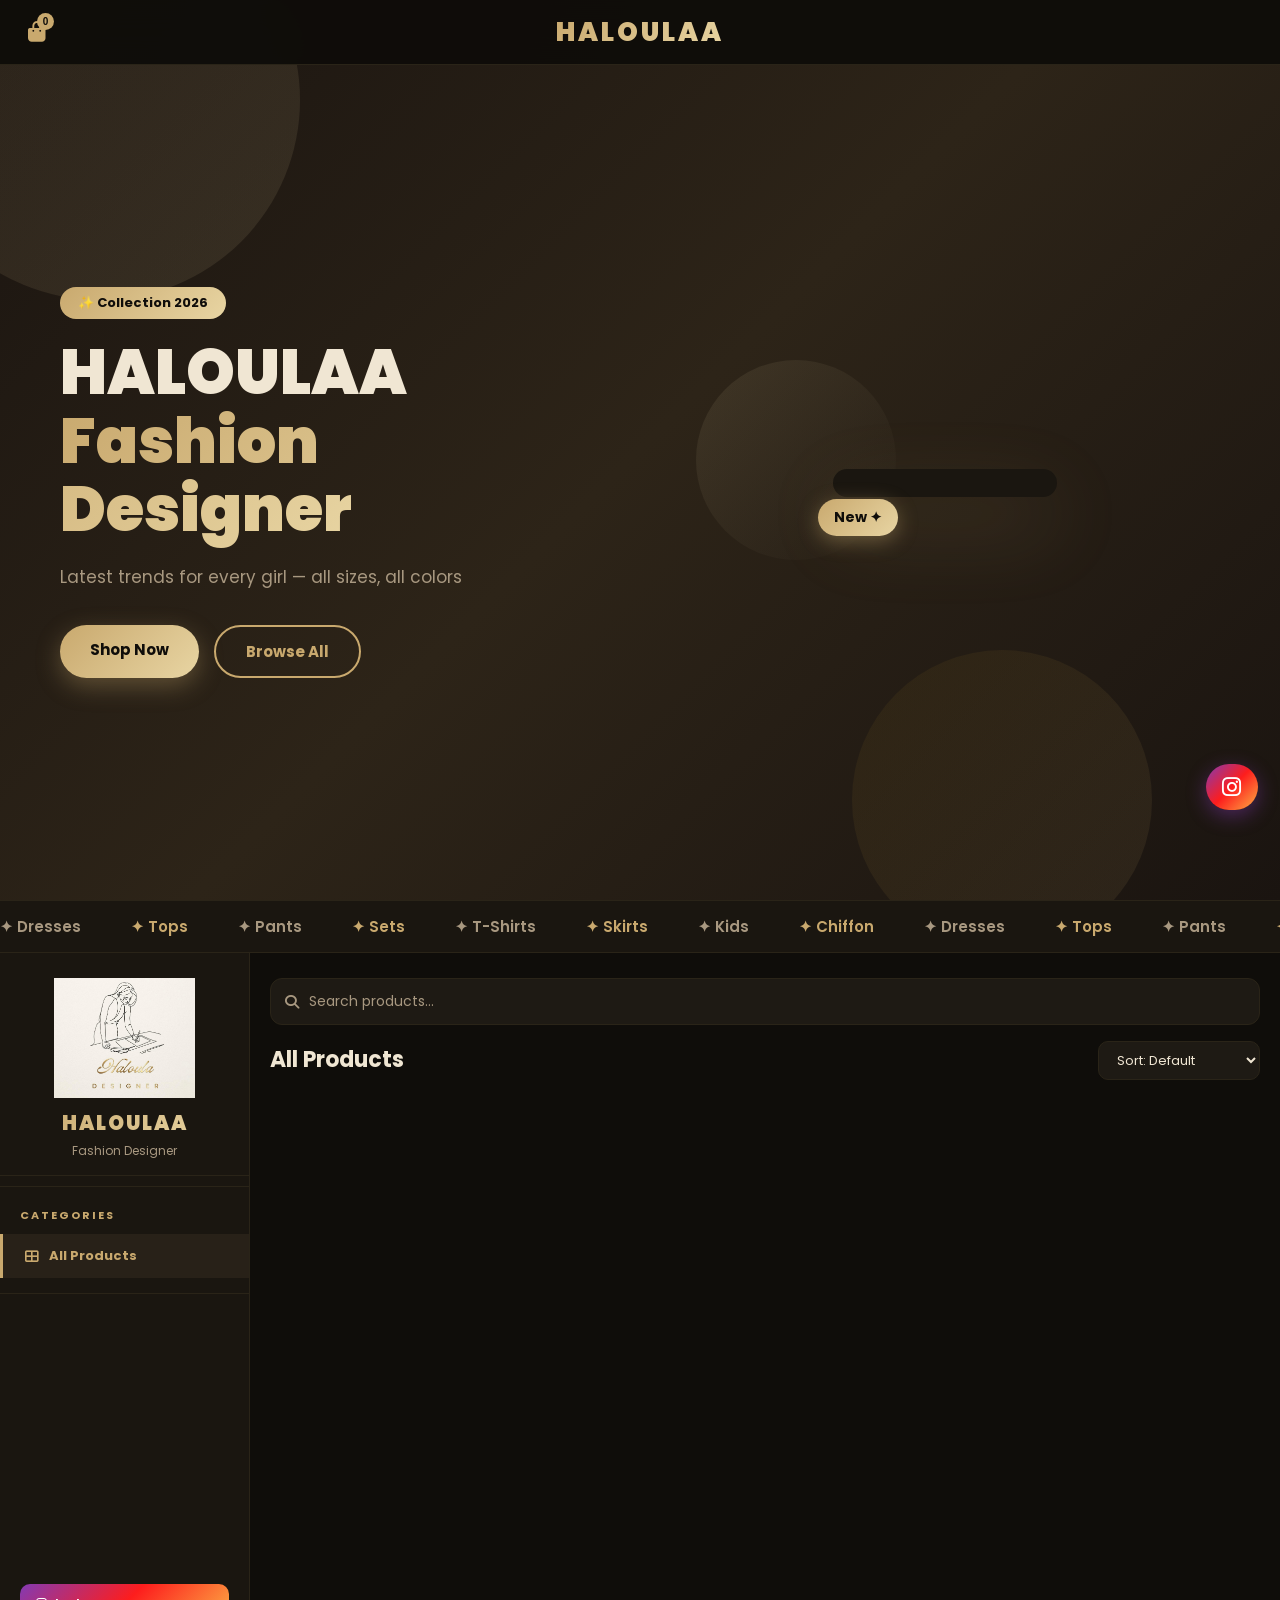
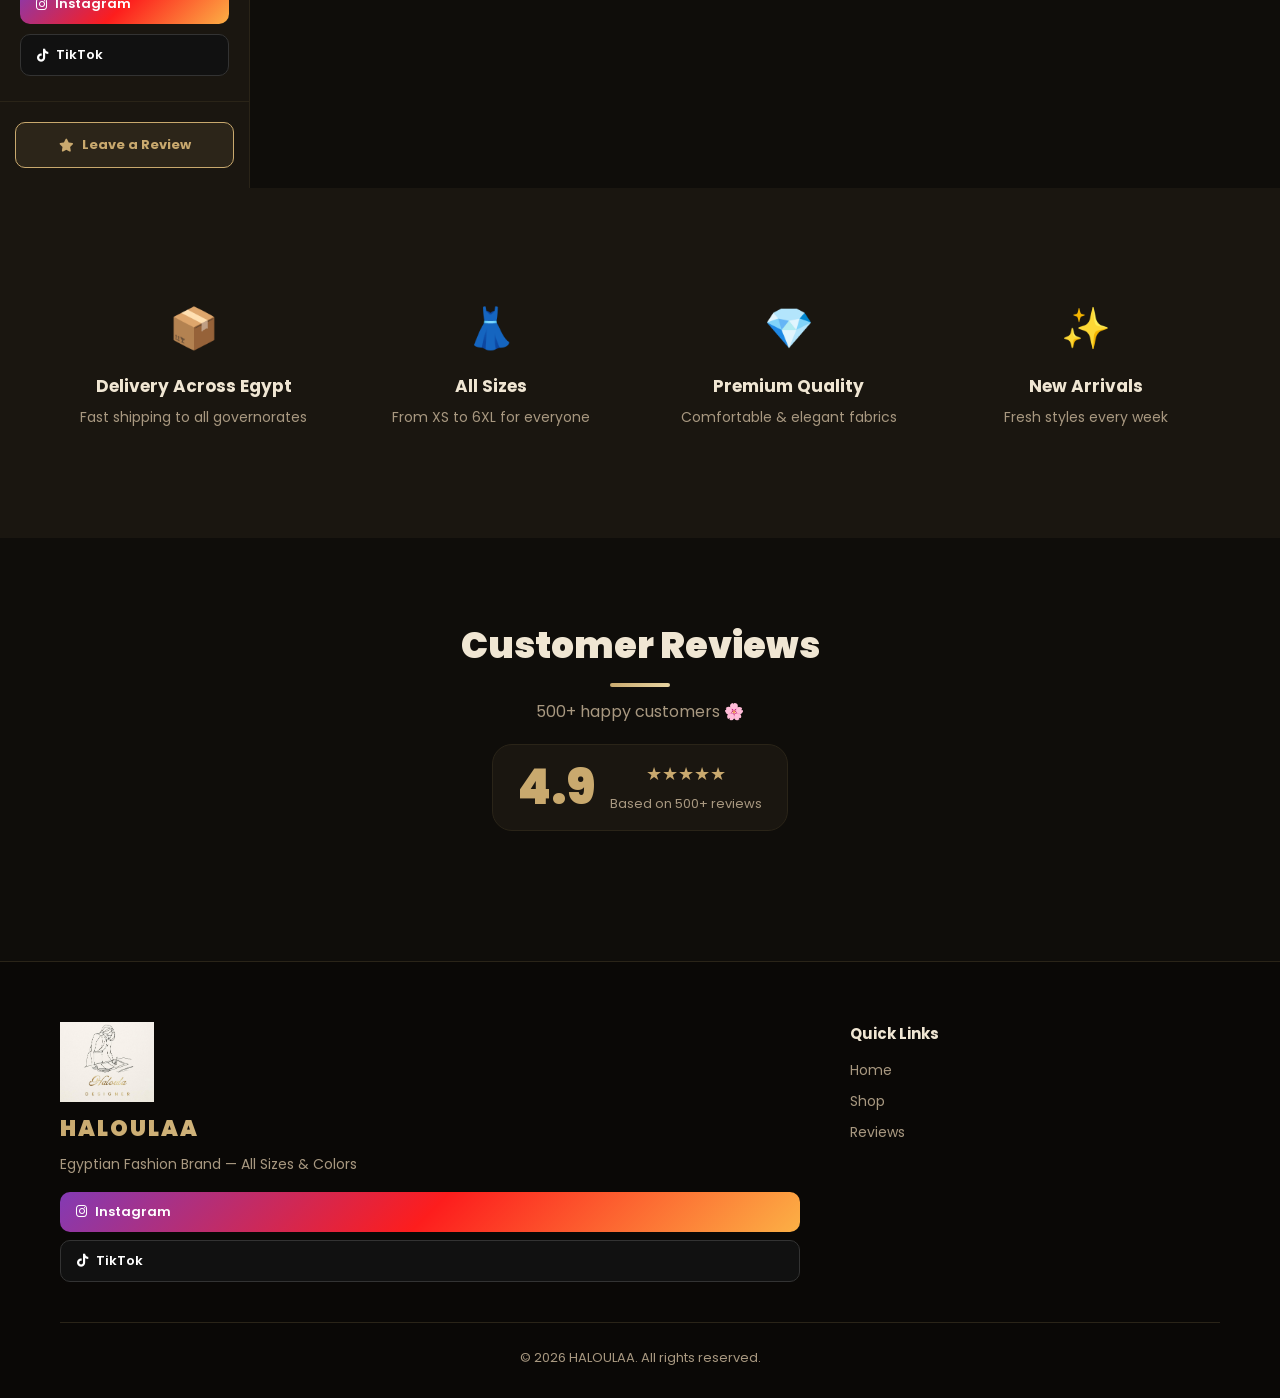
==== index.html @ 18edf6bb "Add files via upload" ====
<!DOCTYPE html>
<html lang="en" dir="ltr">
<head>
  <meta charset="UTF-8"/>
  <meta name="viewport" content="width=device-width, initial-scale=1.0, viewport-fit=cover"/>
  <meta name="theme-color" content="#0f0d0a"/>
  <meta name="mobile-web-app-capable" content="yes"/>
  <meta name="apple-mobile-web-app-capable" content="yes"/>
  <meta name="apple-mobile-web-app-status-bar-style" content="black-translucent"/>
  <title>HALOULAA — Fashion Designer</title>
  <meta name="description" content="HALOULAA Fashion Designer — Latest Egyptian fashion trends for every girl. All sizes XS to 6XL, all colors. Shop dresses, tops, pants, sets & more. Fast delivery across Egypt."/>
  <meta name="keywords" content="HALOULAA, fashion, Egyptian fashion, dresses, tops, pants, sets, all sizes, fashion designer"/>
  <meta property="og:title" content="HALOULAA — Fashion Designer"/>
  <meta property="og:description" content="Latest Egyptian fashion trends for every girl. All sizes, all colors. Fast delivery across Egypt."/>
  <meta property="og:image" content="images/logo.jpeg"/>
  <meta property="og:type" content="website"/>
  <meta name="twitter:card" content="summary_large_image"/>
  <meta name="twitter:title" content="HALOULAA — Fashion Designer"/>
  <meta name="twitter:description" content="Latest Egyptian fashion trends for every girl."/>
  <link rel="icon" type="image/jpeg" href="images/logo.jpeg"/>
  <link rel="apple-touch-icon" href="images/logo.jpeg"/>
  <link rel="preconnect" href="https://fonts.googleapis.com"/>
  <link href="https://fonts.googleapis.com/css2?family=Poppins:wght@300;400;500;600;700;900&display=swap" rel="stylesheet"/>
  <link rel="stylesheet" href="https://cdnjs.cloudflare.com/ajax/libs/font-awesome/6.5.0/css/all.min.css"/>
  <link rel="stylesheet" href="css/style.css"/>
</head>
<body>

<!-- NAVBAR -->
<header class="navbar" id="navbar">
  <div class="nav-inner">
    <button class="hamburger" id="hamburger">
      <span></span><span></span><span></span>
    </button>
    <a href="index.html" class="nav-logo-wrap">
      <span class="nav-logo-text" id="navLogoText">HALOULAA</span>
    </a>
    <button class="cart-btn" onclick="toggleCart()">
      <i class="fas fa-shopping-bag"></i>
      <span class="cart-badge" id="cartBadge">0</span>
    </button>
  </div>
</header>

<!-- HERO -->
<section class="hero" id="home">
  <div class="hero-scene">
    <div class="blob b1"></div>
    <div class="blob b2"></div>
    <div class="blob b3"></div>
  </div>
  <div class="hero-inner container">
    <div class="hero-text">
      <span class="hero-pill">✨ Collection 2026</span>
      <h1>HALOULAA<br/><span>Fashion Designer</span></h1>
      <p>Latest trends for every girl — all sizes, all colors</p>
      <div class="hero-btns">
        <a href="#shop" class="btn btn-primary">Shop Now</a>
        <a href="#shop" class="btn btn-outline">Browse All</a>
      </div>
    </div>
    <div class="hero-visual">
      <div class="hero-card">
        <img src="" alt="HALOULAA Fashion" id="heroCardImg" style="display:none"/>
        <div class="hero-card-tag">New ✦</div>
      </div>
    </div>
  </div>
</section>

<!-- MARQUEE -->
<div class="marquee-bar">
  <div class="marquee-track">
    <span>✦ Dresses</span><span>✦ Tops</span><span>✦ Pants</span><span>✦ Sets</span>
    <span>✦ T-Shirts</span><span>✦ Skirts</span><span>✦ Kids</span><span>✦ Chiffon</span>
    <span>✦ Dresses</span><span>✦ Tops</span><span>✦ Pants</span><span>✦ Sets</span>
    <span>✦ T-Shirts</span><span>✦ Skirts</span><span>✦ Kids</span><span>✦ Chiffon</span>
  </div>
</div>

<!-- SHOP -->
<section class="shop-section" id="shop">
  <div class="shop-layout">

    <!-- SIDEBAR -->
    <aside class="sidebar" id="sidebar">
      <div class="sidebar-logo-wrap">
        <img src="images/logo.jpeg" alt="HALOULAA" class="sidebar-logo" onclick="openLightbox('images/logo.jpeg','HALOULAA')" onerror="this.style.display='none'"/>
        <div class="sidebar-brand">HALOULAA</div>
        <div class="sidebar-tagline">Fashion Designer</div>
      </div>
      <div class="sidebar-divider"></div>
      <h4 class="sidebar-cat-title">Categories</h4>
      <ul class="sidebar-cats" id="sidebarCats">
        <li class="active" data-cat="all" onclick="filterCat(this,'all')"><i class="fas fa-th-large"></i> All Products</li>
      </ul>
      <div class="sidebar-divider"></div>
      <div class="sidebar-social">
        <a href="https://www.instagram.com/haloula_designer?igsh=N3p5MzRlMmQyMGE3" target="_blank" class="social-pill ig">
          <i class="fab fa-instagram"></i> Instagram
        </a>
        <a href="https://www.tiktok.com/@haloulaafashiondesigner" target="_blank" class="social-pill tt">
          <i class="fab fa-tiktok"></i> TikTok
        </a>
      </div>
      <div class="sidebar-divider"></div>
      <div style="padding:10px 15px 20px">
        <button class="sidebar-review-trigger" onclick="openReviewModal()">
          <i class="fas fa-star"></i> Leave a Review
        </button>
      </div>
    </aside>
    <div class="sidebar-overlay" id="sidebarOverlay" onclick="closeSidebar()"></div>

    <!-- PRODUCTS -->
    <div class="products-wrap">
      <div class="search-bar-wrap">
        <div class="search-bar">
          <i class="fas fa-search search-icon"></i>
          <input type="text" id="productSearch" placeholder="Search products..." oninput="searchProducts(this.value)" autocomplete="off"/>
          <button class="search-clear" id="searchClear" onclick="clearSearch()" style="display:none">
            <i class="fas fa-times"></i>
          </button>
        </div>
      </div>
      <div class="products-topbar">
        <div>
          <h2 class="cat-title" id="catTitle">All Products</h2>
          <span class="cat-count" id="catCount"></span>
        </div>
        <select class="sort-sel" id="sortSel" onchange="sortProducts()">
          <option value="default">Sort: Default</option>
          <option value="price-asc">Price: Low → High</option>
          <option value="price-desc">Price: High → Low</option>
          <option value="newest">Newest</option>
        </select>
      </div>
      <div class="products-grid" id="productsGrid"></div>
      <div id="loadMoreWrap" style="display:none;text-align:center;padding:30px 0">
        <button class="btn btn-outline" onclick="loadMore()">Load More</button>
      </div>
    </div>
  </div>
</section>



<!-- FEATURES -->
<section class="features section">
  <div class="container">
    <div class="features-grid">
      <div class="feature-card">
        <div class="feature-icon">📦</div>
        <h4>Delivery Across Egypt</h4>
        <p>Fast shipping to all governorates</p>
      </div>
      <div class="feature-card">
        <div class="feature-icon">👗</div>
        <h4>All Sizes</h4>
        <p>From XS to 6XL for everyone</p>
      </div>
      <div class="feature-card">
        <div class="feature-icon">💎</div>
        <h4>Premium Quality</h4>
        <p>Comfortable & elegant fabrics</p>
      </div>
      <div class="feature-card">
        <div class="feature-icon">✨</div>
        <h4>New Arrivals</h4>
        <p>Fresh styles every week</p>
      </div>
    </div>
  </div>
</section>



<!-- REVIEWS -->
<section class="reviews section" id="reviews">
  <div class="container">
    <div class="section-head">
      <h2>Customer Reviews</h2>
      <p>500+ happy customers 🌸</p>
      <div class="rating-badge">
        <span class="rating-num">4.9</span>
        <div><div class="gold-stars">★★★★★</div><small>Based on 500+ reviews</small></div>
      </div>
    </div>
    <div class="reviews-grid" id="reviewsGrid"></div>
  </div>
</section>

<!-- FOOTER -->
<footer class="footer">
  <div class="container">
    <div class="footer-grid">
      <div class="footer-brand">
        <img src="images/logo.jpeg" alt="HALOULAA" class="footer-logo" onclick="openLightbox('images/logo.jpeg','HALOULAA')" onerror="this.style.display='none'"/>
        <div class="footer-name">HALOULAA</div>
        <p>Egyptian Fashion Brand — All Sizes & Colors</p>
        <div class="footer-socials">
          <a href="https://www.instagram.com/haloula_designer?igsh=N3p5MzRlMmQyMGE3" target="_blank" class="social-pill ig"><i class="fab fa-instagram"></i> Instagram</a>
          <a href="https://www.tiktok.com/@haloulaafashiondesigner" target="_blank" class="social-pill tt"><i class="fab fa-tiktok"></i> TikTok</a>
        </div>
      </div>
      <div class="footer-links">
        <h5>Quick Links</h5>
        <a href="#home">Home</a>
        <a href="#shop">Shop</a>
        <a href="#reviews">Reviews</a>
      </div>
    </div>
    <div class="footer-bottom">© 2026 HALOULAA. All rights reserved.</div>
  </div>
</footer>

<!-- CART -->
<div class="cart-overlay" id="cartOverlay" onclick="toggleCart()"></div>
<div class="cart-sidebar" id="cartSidebar">
  <div class="cart-header">
    <h3><i class="fas fa-shopping-bag"></i> Your Bag</h3>
    <button onclick="toggleCart()"><i class="fas fa-times"></i></button>
  </div>
  <div class="cart-items" id="cartItems"><p class="cart-empty">Your bag is empty 🛍️</p></div>
  <div class="cart-footer" id="cartFooter" style="display:none">
    <div class="cart-total">Subtotal: <span id="cartTotal">0</span> EGP</div>
    <button class="btn btn-primary w-full" onclick="checkout()">Checkout</button>
  </div>
</div>

<!-- ORDER MODAL -->
<div class="modal-overlay" id="modalOverlay">
  <div class="order-modal">
    <button class="modal-close" onclick="closeModal()"><i class="fas fa-times"></i></button>

    <!-- STEP 1: Customer Details -->
    <div id="step1">
      <h3>Your Details</h3>
      <div id="orderSummaryPreview"></div>
      <div class="customer-form">
        <input type="text" id="custName" placeholder="Full Name *" required/>
        <input type="tel" id="custPhone" placeholder="Phone Number * (e.g. 01012345678)" required/>
        <input type="text" id="custAddress" placeholder="Address (City + Details) *" required/>
        <textarea id="custNotes" placeholder="Notes (Optional)"></textarea>
      </div>
      <button class="btn btn-primary w-full" onclick="submitDetails()">Continue to Payment →</button>
    </div>

    <!-- STEP 2: Payment -->
    <div id="step2" style="display:none">
      <div style="text-align:center;margin-bottom:20px">
        <div style="font-size:48px;margin-bottom:8px">✅</div>
        <h3 style="color:var(--gold);margin-bottom:6px">تم استلام طلبك!</h3>
        <p style="color:#a89880;font-size:13px">طلبك محفوظ — أكمل الدفع الآن</p>
      </div>
      <div id="orderSummaryFinal"></div>
      <div style="background:rgba(201,169,110,.06);border:1px solid rgba(201,169,110,.2);border-radius:12px;padding:14px;margin-bottom:16px;text-align:center">
        <p style="color:var(--gold);font-size:14px;font-weight:700;margin-bottom:4px">💳 اختر طريقة الدفع وحوّل المبلغ</p>
        <p style="color:var(--muted);font-size:12px">بعد الدفع سيتم التواصل معك قريباً لتأكيد الشحن 📦</p>
      </div>
      <div class="payment-methods" id="paymentMethods">
        <!-- يتحمل ديناميكياً من الإعدادات -->
      </div>
      <div style="background:rgba(131,58,180,.08);border:1px solid rgba(131,58,180,.2);border-radius:12px;padding:14px;margin-top:16px;text-align:center">
        <p style="color:#c084fc;font-size:13px;font-weight:600;margin-bottom:8px">📲 بعد الدفع تواصل معنا على Instagram</p>
        <a href="https://ig.me/m/haloula_designer" target="_blank" class="btn btn-primary w-full" style="display:flex;align-items:center;justify-content:center;gap:8px;text-decoration:none;background:linear-gradient(135deg,#833ab4,#fd1d1d,#fcb045)">
          <i class="fab fa-instagram"></i> تواصل على Instagram
        </a>
      </div>
      <button class="btn btn-outline w-full" onclick="closeModal()" style="margin-top:10px">متابعة التسوق</button>
      <button class="btn btn-outline w-full" onclick="backToStep1()" style="margin-top:8px;opacity:.6;font-size:12px">← تعديل البيانات</button>
    </div>

  </div>
</div>

<!-- REVIEW MODAL -->
<div class="modal-overlay" id="reviewModalOverlay">
  <div class="order-modal">
    <button class="modal-close" onclick="closeReviewModal()"><i class="fas fa-times"></i></button>
    <h3>⭐ Leave a Review</h3>
    <form id="reviewForm" onsubmit="submitReview(event)">
      <div class="customer-form">
        <input type="text" id="rv_name" placeholder="Your Name *" required/>
        <input type="tel" id="rv_phone" placeholder="Phone (Optional)"/>
        <input type="text" id="rv_product" placeholder="Which product did you buy?"/>
        <div class="review-stars-row" id="starRating">
          <span class="rstar active" data-val="1">★</span>
          <span class="rstar active" data-val="2">★</span>
          <span class="rstar active" data-val="3">★</span>
          <span class="rstar active" data-val="4">★</span>
          <span class="rstar active" data-val="5">★</span>
        </div>
        <input type="hidden" id="rv_rating" value="5"/>
        <textarea id="rv_comment" placeholder="Your review *" required></textarea>
      </div>
      <button type="submit" class="btn btn-primary w-full" id="reviewSubmitBtn">Submit Review ✨</button>
    </form>
    <div id="reviewSuccess" style="display:none;text-align:center;padding:20px 0">
      <div style="font-size:50px;margin-bottom:12px">🎉</div>
      <h3 style="color:var(--gold);margin-bottom:8px">Thank you!</h3>
      <p style="color:var(--muted);margin-bottom:16px">Your review will appear after approval.</p>
      <button class="btn btn-outline" onclick="closeReviewModal()">Close</button>
    </div>
  </div>
</div>

<!-- INSTAGRAM DM BUTTON -->
<a class="ig-float-btn" href="https://ig.me/m/haloula_designer" target="_blank" aria-label="Chat on Instagram">
  <i class="fab fa-instagram"></i>
  <span class="ig-float-label">Chat with us</span>
</a>

<!-- BACK TO TOP -->
<button class="back-to-top" id="backToTop" onclick="scrollToTop()" aria-label="Back to top">
  <i class="fas fa-chevron-up"></i>
</button>

<!-- LIGHTBOX -->
<div class="lightbox" id="lightbox" onclick="closeLightbox()">
  <button class="lightbox-close" onclick="closeLightbox()"><i class="fas fa-times"></i></button>
  <img id="lightboxImg" src="" alt="" onclick="event.stopPropagation()"/>
</div>

<script src="js/supabase-config.js"></script>
<script type="module" src="js/site-settings.js"></script>
<script type="module" src="js/app.js"></script>
</body>
</html>
---- css/style.css ----
/* ===== RESET ===== */
*,*::before,*::after{box-sizing:border-box;margin:0;padding:0}
html,body{overflow-x:hidden;max-width:100%}
html{scroll-behavior:smooth}
body{font-family:'Poppins',sans-serif;background:#0f0d0a;color:#f0e6d3;overflow-x:hidden}
a{text-decoration:none;color:inherit}
img{max-width:100%;display:block;object-fit:cover}
.container{max-width:1200px;margin:0 auto;padding:0 20px}
.section{padding:80px 0}
.w-full{width:100%}

/* ===== GOLD VARS ===== */
:root{
  --gold:#c9a96e;
  --gold-light:#e8d5a3;
  --gold-dark:#8b6914;
  --bg:#0f0d0a;
  --card:#1a1610;
  --card2:#1e1a14;
  --border:#2a2418;
  --text:#f0e6d3;
  --muted:#a89880;
  --gradient:linear-gradient(135deg,#c9a96e,#e8d5a3);
}

/* ===== BUTTONS ===== */
.btn{display:inline-block;padding:13px 30px;border-radius:50px;font-size:15px;font-weight:700;cursor:pointer;border:none;transition:all .3s;font-family:'Poppins',sans-serif}
.btn-primary{background:var(--gradient);color:#0f0d0a;box-shadow:0 8px 25px rgba(201,169,110,.35)}
.btn-primary:hover{transform:translateY(-2px);box-shadow:0 12px 35px rgba(201,169,110,.5)}
.btn-outline{background:transparent;color:var(--gold);border:2px solid var(--gold)}
.btn-outline:hover{background:var(--gold);color:#0f0d0a}

/* ===== SECTION HEAD ===== */
.section-head{text-align:center;margin-bottom:50px}
.section-head h2{font-size:36px;font-weight:900;color:var(--text);position:relative;display:inline-block}
.section-head h2::after{content:'';display:block;width:60px;height:4px;background:var(--gradient);border-radius:2px;margin:10px auto 0}
.section-head p{color:var(--muted);margin-top:12px;font-size:16px}

/* ===== NAVBAR ===== */
.navbar{position:fixed;top:0;width:100%;z-index:1000;background:rgba(15,13,10,.97);backdrop-filter:blur(20px);border-bottom:1px solid var(--border);height:65px}
.nav-inner{display:flex;align-items:center;justify-content:space-between;height:100%;padding:0 20px;max-width:1400px;margin:0 auto}
.hamburger{background:none;border:none;cursor:pointer;padding:8px;display:flex;flex-direction:column;gap:5px}
.hamburger span{display:block;width:22px;height:2px;background:var(--gold);border-radius:2px;transition:all .3s}
.nav-logo-wrap{display:flex;align-items:center;justify-content:center;gap:14px;position:absolute;left:50%;transform:translateX(-50%)}
.nav-logo{height:56px;width:auto;object-fit:contain;cursor:zoom-in;transition:transform .3s}
.nav-logo:hover{transform:scale(1.1)}
.nav-logo-text{font-size:26px;font-weight:900;background:var(--gradient);-webkit-background-clip:text;-webkit-text-fill-color:transparent;letter-spacing:3px}
.cart-btn{background:none;border:none;cursor:pointer;color:var(--gold);font-size:20px;position:relative;padding:8px}
.cart-btn:hover{color:var(--gold-light)}
.cart-badge{position:absolute;top:0;right:0;background:var(--gold);color:#0f0d0a;font-size:10px;width:17px;height:17px;border-radius:50%;display:flex;align-items:center;justify-content:center;font-weight:700}

/* ===== HERO ===== */
.hero{min-height:100vh;background:linear-gradient(135deg,#1a1410 0%,#2d2418 50%,#1a1410 100%);display:flex;align-items:center;padding-top:65px;position:relative;overflow:hidden}
.hero-scene{position:absolute;inset:0;pointer-events:none}
.blob{position:absolute;border-radius:50%;opacity:.1;animation:floatBlob 6s ease-in-out infinite}
.b1{width:min(400px,100vw);height:min(400px,100vw);background:var(--gradient);top:-100px;left:-100px;animation-delay:0s}
.b2{width:min(300px,80vw);height:min(300px,80vw);background:linear-gradient(135deg,#8b6914,#c9a96e);bottom:-50px;right:10%;animation-delay:2s}
.b3{width:min(200px,60vw);height:min(200px,60vw);background:linear-gradient(135deg,#e8d5a3,#1a1410);top:40%;right:30%;animation-delay:4s}
@keyframes floatBlob{0%,100%{transform:translateY(0) rotate(0deg)}50%{transform:translateY(-30px) rotate(10deg)}}
.hero-inner{display:grid;grid-template-columns:1fr 1fr;gap:60px;align-items:center;position:relative;z-index:1}
.hero-pill{background:var(--gradient);color:#0f0d0a;padding:6px 18px;border-radius:20px;font-size:13px;font-weight:700;display:inline-block;margin-bottom:20px}
.hero-text h1{font-size:62px;font-weight:900;line-height:1.1;color:var(--text)}
.hero-text h1 span{background:var(--gradient);-webkit-background-clip:text;-webkit-text-fill-color:transparent}
.hero-text p{font-size:17px;color:var(--muted);margin:18px 0 32px;line-height:1.8}
.hero-btns{display:flex;gap:15px;flex-wrap:wrap}
.hero-visual{display:flex;justify-content:center}
.hero-card{background:var(--card);border-radius:30px;padding:14px;box-shadow:0 30px 80px rgba(201,169,110,.2);animation:float3d 4s ease-in-out infinite;position:relative;width:224px}
.hero-card img{border-radius:20px;height:266px;width:100%;object-fit:cover}
.hero-card-tag{position:absolute;top:30px;left:-15px;background:var(--gradient);color:#0f0d0a;padding:8px 16px;border-radius:20px;font-size:14px;font-weight:700;box-shadow:0 5px 20px rgba(201,169,110,.4)}
@keyframes float3d{0%,100%{transform:translateY(0)}50%{transform:translateY(-15px)}}

/* ===== MARQUEE ===== */
.marquee-bar{background:var(--card);padding:14px 0;overflow:hidden;border-top:1px solid var(--border);border-bottom:1px solid var(--border);max-width:100%}
.marquee-track{display:flex;gap:clamp(20px,4vw,50px);white-space:nowrap;animation:marquee 20s linear infinite}
.marquee-track span{color:var(--muted);font-size:15px;font-weight:600}
.marquee-track span:nth-child(even){color:var(--gold)}
@keyframes marquee{from{transform:translateX(0)}to{transform:translateX(-50%)}}

/* ===== SHOP SECTION ===== */
.shop-section{background:var(--bg);padding:0;overflow-x:hidden}
.shop-layout{display:flex;min-height:80vh;max-width:100%}

/* SIDEBAR */
.sidebar{width:250px;background:var(--card);border-right:1px solid var(--border);flex-shrink:0;position:sticky;top:65px;height:calc(100vh - 65px);overflow-y:auto;display:flex;flex-direction:column}
.sidebar-logo-wrap{padding:25px 20px 15px;text-align:center;border-bottom:1px solid var(--border)}
.sidebar-logo{height:120px;width:auto;object-fit:contain;margin:0 auto 10px;cursor:zoom-in;transition:transform .3s}
.sidebar-logo:hover{transform:scale(1.08)}
.sidebar-brand{font-size:20px;font-weight:900;background:var(--gradient);-webkit-background-clip:text;-webkit-text-fill-color:transparent;letter-spacing:2px}
.sidebar-tagline{font-size:12px;color:var(--muted);margin-top:4px}
.sidebar-divider{height:1px;background:var(--border);margin:10px 0}
.sidebar-cat-title{font-size:11px;font-weight:700;color:var(--gold);letter-spacing:2px;text-transform:uppercase;padding:10px 20px 5px}
.sidebar-cats{list-style:none;padding:5px 0}
.sidebar-cats li{display:flex;align-items:center;gap:10px;padding:12px 20px;cursor:pointer;font-size:13px;font-weight:500;color:var(--muted);transition:all .2s;border-left:3px solid transparent}
.sidebar-cats li:hover{color:var(--gold-light);background:rgba(201,169,110,.05)}
.sidebar-cats li.active{color:var(--gold);border-left-color:var(--gold);background:rgba(201,169,110,.08);font-weight:700}
.sidebar-cats li i{width:16px;text-align:center;font-size:13px;flex-shrink:0}
.sidebar-social{padding:15px 20px;margin-top:auto;display:flex;flex-direction:column;gap:10px}
.social-pill{display:flex;align-items:center;gap:8px;padding:10px 16px;border-radius:10px;font-size:13px;font-weight:600;transition:all .3s}
.social-pill.ig{background:linear-gradient(135deg,#833ab4,#fd1d1d,#fcb045);color:#fff}
.social-pill.ig:hover{opacity:.85;transform:translateY(-2px)}
.social-pill.tt{background:#111;color:#fff;border:1px solid #333}
.social-pill.tt:hover{background:#222;transform:translateY(-2px)}
.sidebar-overlay{display:none}

/* PRODUCTS WRAP */
.products-wrap{flex:1;padding:25px 20px;min-width:0}
.products-topbar{display:flex;align-items:center;justify-content:space-between;margin-bottom:20px;flex-wrap:wrap;gap:10px}
.cat-title{font-size:22px;font-weight:700;color:var(--text)}
.cat-count{font-size:12px;color:var(--muted);display:block;margin-top:2px}
.sort-sel{background:var(--card2);border:1px solid var(--border);color:var(--text);padding:8px 14px;border-radius:10px;font-size:13px;font-family:'Poppins',sans-serif;outline:none;cursor:pointer}
.sort-sel:focus{border-color:var(--gold)}

/* ===== PRODUCTS GRID ===== */
.products-grid{display:grid;grid-template-columns:repeat(3,1fr);gap:20px}
.product-card{background:var(--card);border:1px solid var(--border);border-radius:16px;overflow:hidden;transition:all .3s}
.product-card:hover{border-color:var(--gold);transform:translateY(-6px);box-shadow:0 15px 40px rgba(201,169,110,.15)}
.product-img{position:relative;height:260px;overflow:hidden;cursor:zoom-in}
.product-img img{width:100%;height:100%;transition:transform .5s;object-fit:contain;background:var(--card2)}
.product-card:hover .product-img img{transform:scale(1.07)}
.product-badge{position:absolute;top:10px;left:10px;padding:4px 10px;border-radius:4px;font-size:11px;font-weight:700;letter-spacing:1px;text-transform:uppercase}
.badge-new{background:var(--gold);color:#0f0d0a}
.badge-sale{background:#c0392b;color:#fff}
.product-stock{position:absolute;bottom:10px;left:10px;background:rgba(0,0,0,.8);padding:3px 8px;border-radius:4px;font-size:10px;font-weight:600}
.stock-low{color:#e74c3c}
.stock-ok{color:#2ecc71}
.product-info{padding:14px}
.product-cat{font-size:10px;color:var(--gold);font-weight:700;letter-spacing:1.5px;text-transform:uppercase;margin-bottom:5px}
.product-name{font-size:15px;font-weight:600;color:var(--text);margin-bottom:7px;line-height:1.3;word-break:break-word}
.product-rating{display:flex;align-items:center;gap:5px;margin-bottom:5px}
.product-rating .stars{color:var(--gold);font-size:12px}
.product-rating .rnum{font-size:12px;font-weight:700;color:var(--text)}
.product-rating .rcnt{font-size:11px;color:var(--muted)}
.product-views{font-size:11px;color:var(--muted);display:flex;align-items:center;gap:4px;margin-bottom:8px}
.product-views i{color:var(--gold)}
.product-colors{display:flex;gap:5px;margin-bottom:8px;flex-wrap:wrap}
.color-dot{width:15px;height:15px;border-radius:50%;border:1px solid var(--border)}
.size-selector{display:flex;gap:5px;flex-wrap:wrap;margin-bottom:12px}
.size-btn{padding:4px 8px;border:1px solid var(--border);border-radius:4px;font-size:11px;font-weight:600;cursor:pointer;background:var(--card2);color:var(--muted);transition:all .2s;font-family:'Poppins',sans-serif}
.size-btn.selected{border-color:var(--gold);color:var(--gold);background:rgba(201,169,110,.1)}
.size-btn:hover{border-color:var(--gold-light);color:var(--gold-light)}
.product-price-row{display:flex;align-items:center;justify-content:space-between;gap:8px}
.product-price{font-size:18px;font-weight:700;color:var(--gold)}
.product-old-price{font-size:12px;color:var(--muted);text-decoration:line-through}
.add-btn{background:var(--gradient);color:#0f0d0a;border:none;border-radius:8px;padding:9px 14px;font-size:12px;font-weight:700;cursor:pointer;font-family:'Poppins',sans-serif;transition:opacity .3s;white-space:nowrap;flex-shrink:0}
.add-btn:hover{opacity:.85}

/* SKELETON */
.skeleton-card{pointer-events:none}
.skeleton-img{height:260px;background:linear-gradient(90deg,#1e1a14 25%,#2a2418 50%,#1e1a14 75%);background-size:200% 100%;animation:shimmer 1.5s infinite}
.skeleton-line{height:12px;background:linear-gradient(90deg,#1e1a14 25%,#2a2418 50%,#1e1a14 75%);background-size:200% 100%;animation:shimmer 1.5s infinite;border-radius:4px;margin:8px 14px}
.skeleton-line.short{width:40%}
.skeleton-line.medium{width:70%}
@keyframes shimmer{0%{background-position:200% 0}100%{background-position:-200% 0}}

/* ===== FEATURES ===== */
.features{background:var(--card)}
.features-grid{display:grid;grid-template-columns:repeat(4,1fr);gap:30px}
.feature-card{text-align:center;padding:30px 20px}
.feature-icon{font-size:40px;margin-bottom:15px}
.feature-card h4{color:var(--text);font-size:17px;font-weight:700;margin-bottom:8px}
.feature-card p{color:var(--muted);font-size:14px}

/* ===== REVIEWS ===== */
.reviews{background:var(--bg)}
.rating-badge{display:inline-flex;align-items:center;gap:15px;margin-top:20px;background:var(--card);padding:15px 25px;border-radius:20px;border:1px solid var(--border)}
.rating-num{font-size:48px;font-weight:900;color:var(--gold);line-height:1}
.gold-stars{color:var(--gold);font-size:18px;margin-bottom:3px}
.rating-badge small{color:var(--muted);font-size:13px}
.reviews-grid{display:grid;grid-template-columns:repeat(3,1fr);gap:20px;margin-top:40px}
.review-card{background:var(--card);border:1px solid var(--border);border-radius:16px;padding:22px;transition:transform .3s}
.review-card:hover{transform:translateY(-5px)}
.review-header{display:flex;align-items:center;gap:12px;margin-bottom:12px}
.review-avatar{width:44px;height:44px;border-radius:50%;background:var(--gradient);display:flex;align-items:center;justify-content:center;color:#0f0d0a;font-size:18px;font-weight:700;flex-shrink:0}
.review-name{font-weight:700;font-size:15px;color:var(--text)}
.review-date{font-size:11px;color:var(--muted);margin-top:2px}
.review-stars{color:var(--gold);font-size:14px;margin-bottom:8px}
.review-text{color:#c8b89a;font-size:14px;line-height:1.7;word-break:break-word}
.review-product{margin-top:10px;font-size:12px;color:var(--gold);font-weight:600;background:rgba(201,169,110,.1);padding:3px 10px;border-radius:20px;display:inline-block}
.review-verified{font-size:11px;color:#2ecc71;font-weight:600;margin-top:7px;display:flex;align-items:center;gap:4px}

/* ===== FOOTER ===== */
.footer{background:#0a0806;padding:60px 0 30px;border-top:1px solid var(--border)}
.footer-grid{display:grid;grid-template-columns:2fr 1fr;gap:50px;margin-bottom:40px}
.footer-logo{height:80px;width:auto;object-fit:contain;margin-bottom:10px;cursor:zoom-in}
.footer-logo:hover{opacity:.85}
.footer-name{font-size:22px;font-weight:900;background:var(--gradient);-webkit-background-clip:text;-webkit-text-fill-color:transparent;letter-spacing:2px;margin-bottom:8px}
.footer-brand p{color:var(--muted);font-size:14px;line-height:1.7;margin-bottom:15px}
.footer-socials{display:flex;flex-direction:column;gap:8px}
.footer-links{display:flex;flex-direction:column;gap:10px}
.footer-links h5{color:var(--text);font-size:15px;font-weight:700;margin-bottom:5px}
.footer-links a{color:var(--muted);font-size:14px;transition:color .3s}
.footer-links a:hover{color:var(--gold)}
.footer-bottom{border-top:1px solid var(--border);padding-top:25px;text-align:center;color:var(--muted);font-size:13px}

/* ===== CART ===== */
.cart-overlay{position:fixed;inset:0;background:rgba(0,0,0,.7);z-index:2000;opacity:0;pointer-events:none;transition:opacity .3s}
.cart-overlay.open{opacity:1;pointer-events:all}
.cart-sidebar{position:fixed;right:-420px;top:0;width:420px;max-width:100vw;height:100vh;background:var(--card);z-index:2001;transition:right .3s;display:flex;flex-direction:column;border-left:1px solid var(--border);box-sizing:border-box}
.cart-sidebar.open{right:0}
.cart-header{display:flex;align-items:center;justify-content:space-between;padding:22px;border-bottom:1px solid var(--border)}
.cart-header h3{font-size:18px;font-weight:700;color:var(--text);display:flex;align-items:center;gap:10px}
.cart-header button{background:none;border:none;font-size:20px;cursor:pointer;color:var(--muted)}
.cart-items{flex:1;overflow-y:auto;padding:18px}
.cart-empty{text-align:center;color:var(--muted);font-size:15px;padding:40px 0}
.cart-item{display:flex;gap:12px;padding:12px 0;border-bottom:1px solid var(--border)}
.cart-item img{width:65px;height:65px;border-radius:8px;object-fit:cover;flex-shrink:0}
.cart-item-info{flex:1;min-width:0}
.cart-item-name{font-size:14px;font-weight:600;color:var(--text);margin-bottom:3px;white-space:nowrap;overflow:hidden;text-overflow:ellipsis}
.cart-item-size{font-size:12px;color:var(--muted);margin-bottom:5px}
.cart-item-price{font-size:15px;font-weight:700;color:var(--gold)}
.cart-item-remove{background:none;border:none;color:var(--muted);cursor:pointer;font-size:15px;padding:4px;align-self:flex-start}
.cart-item-remove:hover{color:#e74c3c}
.cart-footer{padding:18px 22px;border-top:1px solid var(--border)}
.cart-total{font-size:17px;font-weight:700;text-align:center;margin-bottom:14px;color:var(--text)}
.cart-total span{color:var(--gold);font-size:20px}

/* ===== ORDER MODAL ===== */
.modal-overlay{position:fixed;inset:0;background:rgba(0,0,0,.85);z-index:3000;display:none;align-items:center;justify-content:center;padding:20px}
.modal-overlay.open{display:flex}
.order-modal{background:var(--card);border:1px solid var(--border);border-radius:20px;padding:35px;max-width:520px;width:100%;max-height:90vh;overflow-y:auto;position:relative;box-sizing:border-box}
.modal-close{position:absolute;top:18px;right:18px;background:none;border:none;color:var(--muted);font-size:20px;cursor:pointer}
.order-modal h3{font-size:22px;font-weight:700;color:var(--gold);margin-bottom:20px;text-align:center}
.order-summary{background:rgba(201,169,110,.05);border:1px solid rgba(201,169,110,.2);border-radius:10px;padding:14px;margin-bottom:20px}
.order-summary-item{display:flex;justify-content:space-between;padding:5px 0;font-size:14px;color:var(--text)}
.order-summary-total{border-top:1px solid rgba(201,169,110,.3);padding-top:8px;margin-top:8px;display:flex;justify-content:space-between;font-weight:700;font-size:16px;color:var(--gold)}
.payment-section h4{font-size:14px;font-weight:700;color:var(--gold);letter-spacing:1px;text-transform:uppercase;margin:16px 0 10px}
.payment-options{display:flex;flex-direction:column;gap:8px;margin-bottom:18px}
.payment-opt{display:flex;align-items:center;gap:10px;padding:12px 14px;border:1px solid var(--border);border-radius:8px;cursor:pointer;font-size:14px;font-weight:500;color:var(--text);transition:all .2s}
.payment-opt:has(input:checked){border-color:var(--gold);background:rgba(201,169,110,.08);color:var(--gold)}
.payment-opt input{accent-color:var(--gold);width:16px;height:16px;flex-shrink:0}
.customer-form{display:flex;flex-direction:column;gap:10px;margin-bottom:20px}
.customer-form input,.customer-form textarea{padding:12px 15px;background:rgba(255,255,255,.05);border:1px solid var(--border);border-radius:8px;color:var(--text);font-size:14px;font-family:'Poppins',sans-serif;outline:none;transition:border .3s}
.customer-form input:focus,.customer-form textarea:focus{border-color:var(--gold)}
.customer-form input::placeholder,.customer-form textarea::placeholder{color:var(--muted)}
.customer-form textarea{min-height:65px;resize:vertical}

/* ===== LIGHTBOX ===== */
.lightbox{position:fixed;inset:0;background:rgba(0,0,0,.95);z-index:9999;display:none;align-items:center;justify-content:center;padding:20px;cursor:zoom-out}
.lightbox.open{display:flex}
.lightbox img{max-width:90vw;max-height:90vh;object-fit:contain;border-radius:8px;cursor:default}
.lightbox-close{position:fixed;top:18px;right:18px;background:rgba(255,255,255,.1);color:#fff;border:none;width:40px;height:40px;border-radius:50%;font-size:16px;cursor:pointer;display:flex;align-items:center;justify-content:center}

/* ===== TOAST ===== */
.toast{position:fixed;bottom:25px;left:50%;transform:translateX(-50%);background:var(--card);border:1px solid var(--gold);color:var(--text);padding:12px 22px;border-radius:8px;font-size:13px;font-weight:500;z-index:9999;white-space:nowrap;box-shadow:0 8px 30px rgba(0,0,0,.4);animation:toastIn .3s ease}
@keyframes toastIn{from{transform:translateX(-50%) translateY(20px);opacity:0}to{transform:translateX(-50%) translateY(0);opacity:1}}

/* ===== RESPONSIVE ===== */
@media(min-width:1024px){
  .hamburger{display:none}
  .products-grid{grid-template-columns:repeat(3,1fr)}
}

@media(max-width:1023px){
  .sidebar{position:fixed;top:0;left:-290px;width:290px;height:100vh;z-index:1001;transition:left .3s;box-shadow:5px 0 30px rgba(0,0,0,.5)}
  .sidebar.open{left:0}
  .sidebar-overlay{display:block;position:fixed;inset:0;background:rgba(0,0,0,.7);z-index:1000;opacity:0;pointer-events:none;transition:opacity .3s}
  .sidebar-overlay.open{opacity:1;pointer-events:all}
  .products-grid{grid-template-columns:repeat(2,1fr);gap:12px}
  .product-img{height:210px}
  .sidebar-logo{height:80px}
}

@media(max-width:768px){
  /* Navbar */
  .nav-inner{padding:0 12px}
  .nav-logo{height:34px}
  .navbar{height:56px}
  .sidebar{top:0}

  /* Hero */
  .hero{padding-top:56px;min-height:auto}
  .hero-inner{grid-template-columns:1fr;text-align:center;gap:20px;padding:40px 16px 50px}
  .hero-text h1{font-size:34px}
  .hero-text p{font-size:14px;margin:10px 0 20px}
  .hero-btns{justify-content:center;flex-wrap:wrap;gap:10px}
  .hero-btns .btn{width:100%;max-width:280px;text-align:center}
  .hero-visual{display:flex;justify-content:center}
  .hero-card{width:min(260px,85vw);max-width:100%;animation:none}
  .hero-card img{height:300px}

  /* Shop */
  .products-wrap{padding:15px 10px}
  .products-topbar{gap:8px}
  .products-topbar > div:first-child{flex:1;min-width:0}
  .cat-title{font-size:18px}
  .sort-sel{font-size:12px;padding:7px 10px;flex-shrink:0}

  /* Features */
  .features-grid{grid-template-columns:repeat(2,1fr);gap:12px}
  .feature-card{padding:20px 12px}
  .feature-icon{font-size:32px}
  .feature-card h4{font-size:14px}
  .feature-card p{font-size:12px}

  /* Reviews */
  .reviews-grid{grid-template-columns:1fr}
  .rating-badge{flex-direction:column;gap:8px;padding:12px 20px}
  .rating-num{font-size:38px}

  /* Footer */
  .footer{padding:40px 0 20px}
  .footer-grid{grid-template-columns:1fr;gap:20px;text-align:center}
  .footer-socials{align-items:center;flex-direction:row;flex-wrap:wrap;justify-content:center}
  .footer-links{align-items:center}
  .footer-logo{margin:0 auto 10px}

  /* Cart */
  .cart-sidebar{width:100%;right:-100%}
  .cart-sidebar.open{right:0}

  /* Modal — bottom sheet */
  .order-modal{padding:22px 16px calc(30px + env(safe-area-inset-bottom));border-radius:20px 20px 0 0}
  .modal-overlay{align-items:flex-end;padding:0}

  /* Section */
  .section{padding:50px 0}
  .section-head h2{font-size:26px}
  .section-head p{font-size:14px}

  /* Sidebar */
  .sidebar-logo{height:70px}
  .sidebar-brand{font-size:17px}
}

@media(max-width:480px){
  /* Products */
  .products-grid{grid-template-columns:repeat(2,1fr);gap:8px}
  .product-img{height:165px}
  .product-info{padding:8px}
  .product-name{font-size:12px;margin-bottom:4px}
  .product-price{font-size:14px}
  .product-old-price{font-size:11px}
  .add-btn{padding:7px 10px;font-size:11px;border-radius:6px}
  .product-price-row{gap:4px}
  .size-btn{padding:3px 6px;font-size:10px}
  .product-cat{font-size:9px}
  .product-rating .rnum,.product-rating .rcnt{font-size:10px}
  .product-views{font-size:10px}
  .product-colors{gap:4px}
  .color-dot{width:12px;height:12px}

  /* Hero */
  .hero-text h1{font-size:28px}
  .hero-pill{font-size:12px;padding:5px 14px}
  .hero-card{width:min(220px,85vw);max-width:100%}
  .hero-card img{height:260px}

  /* Social pills */
  .social-pill{padding:8px 12px;font-size:12px}

  /* Cart */
  .cart-sidebar{width:100%;right:-100%}
  .cart-item img{width:55px;height:55px}

  /* Toast */
  .toast{font-size:12px;padding:10px 16px;white-space:normal;text-align:center;max-width:90vw}

  /* Section head */
  .section-head h2{font-size:22px}
  .section-head p{font-size:13px}

  /* Features */
  .features-grid{grid-template-columns:repeat(2,1fr);gap:8px}
  .feature-card{padding:16px 10px}
  .feature-icon{font-size:28px;margin-bottom:10px}
  .feature-card h4{font-size:13px}
  .feature-card p{font-size:11px}

  /* Footer */
  .footer-name{font-size:18px}
  .footer-brand p{font-size:13px}

  /* Order modal */
  .order-modal{padding:18px 12px calc(24px + env(safe-area-inset-bottom));max-width:100%;width:100%}
  .modal-overlay{padding:0}

  /* Pay card */
  .pay-card-btns{flex-direction:column}
  .pay-action-btn{width:100%}
  .pay-info-row{flex-wrap:wrap;gap:4px}
}

/* ===== ORDER STEPS ===== */
.order-modal h3{font-size:20px;font-weight:700;color:var(--gold);margin-bottom:18px;text-align:center}
.order-step-summary{background:rgba(201,169,110,.05);border:1px solid rgba(201,169,110,.2);border-radius:10px;padding:12px;margin-bottom:16px;font-size:13px}
.order-step-summary .s-item{display:flex;justify-content:space-between;padding:4px 0;color:var(--text)}
.order-step-summary .s-total{border-top:1px solid rgba(201,169,110,.3);padding-top:8px;margin-top:6px;font-weight:700;font-size:15px;color:var(--gold);display:flex;justify-content:space-between}

/* Payment method buttons */
.payment-methods{display:flex;flex-direction:column;gap:12px;margin-bottom:10px}
.pay-method-btn{display:flex;align-items:center;gap:14px;padding:16px 18px;border:2px solid var(--border);border-radius:14px;background:var(--card2);cursor:pointer;transition:all .3s;text-align:right;width:100%;font-family:'Poppins',sans-serif}
.pay-method-btn:hover{transform:translateY(-2px)}
.pay-method-btn > i:first-child{font-size:24px;flex-shrink:0}
.pay-method-btn div{flex:1;display:flex;flex-direction:column;gap:3px}
.pay-method-btn strong{font-size:15px;font-weight:700;color:var(--text)}
.pay-method-btn span{font-size:12px;color:var(--muted)}
.pay-method-btn > i:last-child{color:var(--muted);font-size:14px}
.pay-method-btn.instapay{border-color:rgba(201,169,110,.4)}
.pay-method-btn.instapay:hover{border-color:var(--gold);background:rgba(201,169,110,.08)}
.pay-method-btn.instapay > i:first-child{color:var(--gold)}
.pay-method-btn.vodafone{border-color:rgba(231,76,60,.3)}
.pay-method-btn.vodafone:hover{border-color:#e74c3c;background:rgba(231,76,60,.08)}
.pay-method-btn.vodafone > i:first-child{color:#e74c3c}

/* ===== PAYMENT CARDS ===== */
.pay-card{background:var(--card2);border:1px solid var(--border);border-radius:14px;padding:16px;margin-bottom:12px}
.pay-img-btn{
  display:block;position:relative;border-radius:10px;overflow:hidden;
  margin-bottom:12px;cursor:pointer;text-decoration:none;
  transition:transform .2s,box-shadow .2s;
}
.pay-img-btn:hover{transform:translateY(-2px);box-shadow:0 8px 20px rgba(0,0,0,.3)}
.pay-img-btn img{
  width:100%;height:60px;object-fit:contain;
  display:block;background:#fff;border-radius:10px;padding:6px;
}
.pay-img-label{
  position:absolute;inset:0;
  display:flex;align-items:center;justify-content:center;
  background:rgba(0,0,0,.45);
  color:#fff;font-size:13px;font-weight:700;
  font-family:'Poppins',sans-serif;gap:6px;
  opacity:0;transition:opacity .2s;border-radius:10px;
}
.pay-img-btn:hover .pay-img-label{opacity:1}
@media(max-width:768px){
  .pay-img-label{opacity:1;background:rgba(0,0,0,.3);font-size:12px}
}
.pay-card-info{background:rgba(201,169,110,.05);border:1px solid rgba(201,169,110,.15);border-radius:8px;padding:10px 14px;margin-bottom:12px}
.pay-info-row{display:flex;justify-content:space-between;align-items:center;font-size:13px}
.pay-info-row span:first-child{color:var(--muted)}
.pay-val{color:var(--gold);font-weight:700;font-family:monospace;font-size:14px;word-break:break-all;overflow-wrap:anywhere}
.pay-card-btns{display:flex;gap:8px}
.pay-action-btn{flex:1;display:flex;align-items:center;justify-content:center;gap:6px;padding:10px 12px;border:1px solid var(--border);border-radius:8px;background:var(--card);color:var(--text);font-size:13px;font-weight:600;cursor:pointer;font-family:'Poppins',sans-serif;transition:all .2s;text-decoration:none}
.pay-action-btn:hover{border-color:var(--gold);color:var(--gold)}
.pay-action-btn.primary{background:var(--gradient);color:#0f0d0a;border:none}
.pay-action-btn.primary:hover{opacity:.85}

/* ===== BRAND SECTION ===== */
.brand-section{background:var(--card);padding:60px 0;border-top:1px solid var(--border);border-bottom:1px solid var(--border)}
.brand-inner{display:flex;flex-direction:column;align-items:center;gap:16px;text-align:center}
.brand-logo{height:100px;width:auto;object-fit:contain;cursor:zoom-in;transition:transform .3s;filter:drop-shadow(0 10px 30px rgba(201,169,110,.3))}
.brand-logo:hover{transform:scale(1.05)}
.brand-name{font-size:36px;font-weight:900;background:var(--gradient);-webkit-background-clip:text;-webkit-text-fill-color:transparent;letter-spacing:4px}
.brand-tagline{font-size:15px;color:var(--muted);letter-spacing:2px;text-transform:uppercase}
.brand-socials{display:flex;gap:12px;margin-top:8px;flex-wrap:wrap;justify-content:center}

/* ===== LEAVE REVIEW FORM ===== */
.leave-review{background:var(--card)}
.review-form-wrap{max-width:650px;margin:0 auto;background:var(--card2);border:1px solid var(--border);border-radius:20px;padding:30px}
.review-form-grid{display:grid;grid-template-columns:1fr 1fr;gap:16px;margin-bottom:20px}
.rf-group{display:flex;flex-direction:column;gap:8px}
.rf-group.full{grid-column:1/-1}
.rf-group label{font-size:13px;font-weight:600;color:var(--gold);letter-spacing:.5px}
.rf-group input,.rf-group textarea{padding:12px 15px;background:rgba(255,255,255,.05);border:1px solid var(--border);border-radius:10px;color:var(--text);font-size:14px;font-family:'Poppins',sans-serif;outline:none;transition:border .3s}
.rf-group input:focus,.rf-group textarea:focus{border-color:var(--gold)}
.rf-group input::placeholder,.rf-group textarea::placeholder{color:var(--muted)}
.rf-group textarea{min-height:100px;resize:vertical}
.star-rating{display:flex;gap:6px}
.star{font-size:28px;color:var(--gold);cursor:pointer;transition:transform .2s;user-select:none}
.star:hover{transform:scale(1.2)}
.star.inactive{color:var(--border)}
@media(max-width:600px){
  .review-form-grid{grid-template-columns:1fr}
  .rf-group.full{grid-column:1}
  .review-form-wrap{padding:20px 15px}
}

/* ===== SIDEBAR REVIEW FORM ===== */
.sidebar-review { padding: 10px 15px 20px; }
.sidebar-review input, .sidebar-review textarea {
  width: 100%; padding: 9px 12px; background: rgba(255,255,255,.05);
  border: 1px solid var(--border); border-radius: 8px; color: var(--text);
  font-size: 12px; font-family: 'Poppins', sans-serif; outline: none;
  margin-bottom: 8px; transition: border .3s;
}
.sidebar-review input:focus, .sidebar-review textarea:focus { border-color: var(--gold); }
.sidebar-review input::placeholder, .sidebar-review textarea::placeholder { color: var(--muted); }
.sidebar-review textarea { min-height: 70px; resize: vertical; }
.sidebar-stars { display: flex; gap: 4px; margin-bottom: 8px; }
.sidebar-stars .star { font-size: 22px; color: var(--gold); cursor: pointer; transition: transform .2s; }
.sidebar-stars .star.inactive { color: var(--border); }
.sidebar-stars .star:hover { transform: scale(1.2); }
.sidebar-review-btn {
  width: 100%; padding: 10px; background: var(--gradient); color: #0f0d0a;
  border: none; border-radius: 8px; font-size: 13px; font-weight: 700;
  cursor: pointer; font-family: 'Poppins', sans-serif; transition: opacity .3s;
}
.sidebar-review-btn:hover { opacity: .85; }

/* ===== REVIEW TRIGGER BTN ===== */
.sidebar-review-trigger {
  width: 100%; padding: 12px; background: rgba(201,169,110,.1);
  border: 1px solid var(--gold); border-radius: 10px; color: var(--gold);
  font-size: 13px; font-weight: 700; cursor: pointer;
  font-family: 'Poppins', sans-serif; transition: all .3s;
  display: flex; align-items: center; justify-content: center; gap: 8px;
}
.sidebar-review-trigger:hover { background: var(--gold); color: #0f0d0a; }

/* ===== REVIEW STARS IN MODAL ===== */
.review-stars-row { display: flex; gap: 8px; margin-bottom: 12px; }
.rstar { font-size: 30px; color: var(--gold); cursor: pointer; transition: transform .2s; user-select: none; }
.rstar:hover { transform: scale(1.2); }
.rstar.inactive { color: var(--border); }

/* ===== HERO MOBILE FIX ===== */
@media(max-width:768px){
  .hero-inner{grid-template-columns:1fr;text-align:center;gap:20px;padding:40px 16px 50px}
  .hero-text h1{font-size:34px}
  .hero-text p{font-size:14px;margin:10px 0 20px}
  .hero-btns{justify-content:center;flex-wrap:wrap;gap:10px}
  .hero-btns .btn{width:100%;max-width:280px;text-align:center}
  .hero-visual{display:flex;justify-content:center}
  .hero-card{width:min(260px,85vw);max-width:100%;animation:none}
  .hero-card img{height:300px}

  /* Review modal mobile */
  #reviewModalOverlay .order-modal{
    padding:20px 14px 30px;
    border-radius:20px 20px 0 0;
    max-height:92vh;
  }
  #reviewModalOverlay.open{
    align-items:flex-end;
    padding:0;
  }
  .review-stars-row{gap:10px}
  .rstar{font-size:34px}
}
@media(max-width:480px){
  .hero-text h1{font-size:28px}
  .hero-pill{font-size:12px;padding:5px 14px}
  .hero-card{width:min(220px,85vw);max-width:100%}
  .hero-card img{height:260px}

  /* Review modal small phones */
  #reviewModalOverlay .order-modal{padding:16px 12px 28px}
  .rstar{font-size:30px}
  .customer-form input,.customer-form textarea{font-size:13px;padding:10px 12px}
}

/* ===== SEARCH BAR ===== */
.search-bar-wrap{padding:0 0 16px}
.search-bar{display:flex;align-items:center;background:var(--card2);border:1px solid var(--border);border-radius:12px;padding:0 14px;gap:10px;transition:border .3s}
.search-bar:focus-within{border-color:var(--gold);box-shadow:0 0 0 3px rgba(201,169,110,.1)}
.search-icon{color:var(--muted);font-size:14px;flex-shrink:0}
.search-bar input{flex:1;background:none;border:none;outline:none;color:var(--text);font-size:14px;font-family:'Poppins',sans-serif;padding:12px 0}
.search-bar input::placeholder{color:var(--muted)}
.search-clear{background:none;border:none;color:var(--muted);cursor:pointer;padding:4px;display:flex;align-items:center;justify-content:center;font-size:13px;border-radius:50%;transition:all .2s;flex-shrink:0}
.search-clear:hover{background:rgba(255,255,255,.1);color:var(--text)}

/* ===== INSTAGRAM FLOAT BUTTON ===== */
.ig-float-btn{
  position:fixed;
  bottom:90px;right:22px;
  display:flex;align-items:center;gap:8px;
  background:linear-gradient(135deg,#833ab4,#fd1d1d,#fcb045);
  color:#fff;
  padding:12px 16px;
  border-radius:50px;
  font-size:22px;
  text-decoration:none;
  z-index:998;
  box-shadow:0 6px 20px rgba(131,58,180,.45);
  transition:all .3s;
  overflow:hidden;
  max-width:52px;
  white-space:nowrap;
}
.ig-float-btn:hover{
  max-width:200px;
  padding:12px 20px;
  box-shadow:0 8px 28px rgba(131,58,180,.6);
  transform:translateY(-2px);
}
.ig-float-label{
  font-size:14px;
  font-weight:700;
  font-family:'Poppins',sans-serif;
  opacity:0;
  max-width:0;
  transition:all .3s;
  overflow:hidden;
}
.ig-float-btn:hover .ig-float-label{
  opacity:1;
  max-width:140px;
}
@media(max-width:480px){
  .ig-float-btn{bottom:80px;right:15px;padding:11px 14px;font-size:20px}
}

/* ===== BACK TO TOP ===== */
.back-to-top{position:fixed;bottom:30px;right:25px;width:46px;height:46px;background:var(--gradient);color:#0f0d0a;border:none;border-radius:50%;font-size:16px;cursor:pointer;z-index:999;opacity:0;transform:translateY(20px);transition:all .3s;display:flex;align-items:center;justify-content:center;box-shadow:0 4px 20px rgba(201,169,110,.4)}
.back-to-top.visible{opacity:1;transform:translateY(0)}
.back-to-top:hover{transform:translateY(-3px);box-shadow:0 8px 25px rgba(201,169,110,.5)}
@media(max-width:480px){.back-to-top{bottom:20px;right:15px;width:40px;height:40px;font-size:14px}}

/* ===== CART QTY CONTROLS ===== */
.cart-item-qty-row{display:flex;align-items:center;gap:8px;margin-top:5px}
.qty-btn{width:26px;height:26px;border-radius:50%;border:1px solid var(--border);background:var(--card2);color:var(--gold);font-size:16px;cursor:pointer;display:flex;align-items:center;justify-content:center;transition:all .2s;line-height:1;font-family:'Poppins',sans-serif}
.qty-btn:hover{background:var(--gold);color:#0f0d0a;border-color:var(--gold)}
.qty-num{font-size:14px;font-weight:700;color:var(--text);min-width:20px;text-align:center}
.cart-item-price{font-size:14px;font-weight:700;color:var(--gold);margin-left:auto}

/* ===== FLY TO CART ANIMATION ===== */
.fly-item{
  position:fixed;
  z-index:9999;
  pointer-events:none;
  border-radius:50%;
  overflow:hidden;
  display:flex;
  align-items:center;
  justify-content:center;
  background:var(--card);
  border:2px solid var(--gold);
  box-shadow:0 8px 25px rgba(201,169,110,.6);
}

@keyframes cartShake{
  0%,100%{transform:scale(1) rotate(0deg)}
  20%{transform:scale(1.35) rotate(-15deg)}
  40%{transform:scale(1.35) rotate(15deg)}
  60%{transform:scale(1.2) rotate(-10deg)}
  80%{transform:scale(1.1) rotate(5deg)}
}
.cart-shake .fa-shopping-bag{
  animation:cartShake 0.5s ease forwards;
  color:var(--gold-light) !important;
}
.cart-shake .cart-badge{
  animation:cartShake 0.5s ease forwards;
}

/* ===== REAL REVIEWS HIGHLIGHT ===== */
.review-card-real{border-color:rgba(201,169,110,.25);background:linear-gradient(135deg,var(--card),rgba(201,169,110,.04))}

/* ===== 320px EXTRA SMALL PHONES ===== */
@media(max-width:320px){
  .hero-text h1{font-size:24px}
  .hero-card{width:min(200px,90vw)}
  .hero-card img{height:230px}
  .products-grid{grid-template-columns:1fr;gap:8px}
  .product-img{height:200px}
  .nav-logo-text{font-size:20px;letter-spacing:1px}
  .order-modal{padding:14px 10px}
  .pay-card-btns{flex-direction:column}
  .pay-action-btn{width:100%}
  .features-grid{grid-template-columns:1fr}
  .cart-header{padding:16px}
  .cart-items{padding:12px}
}
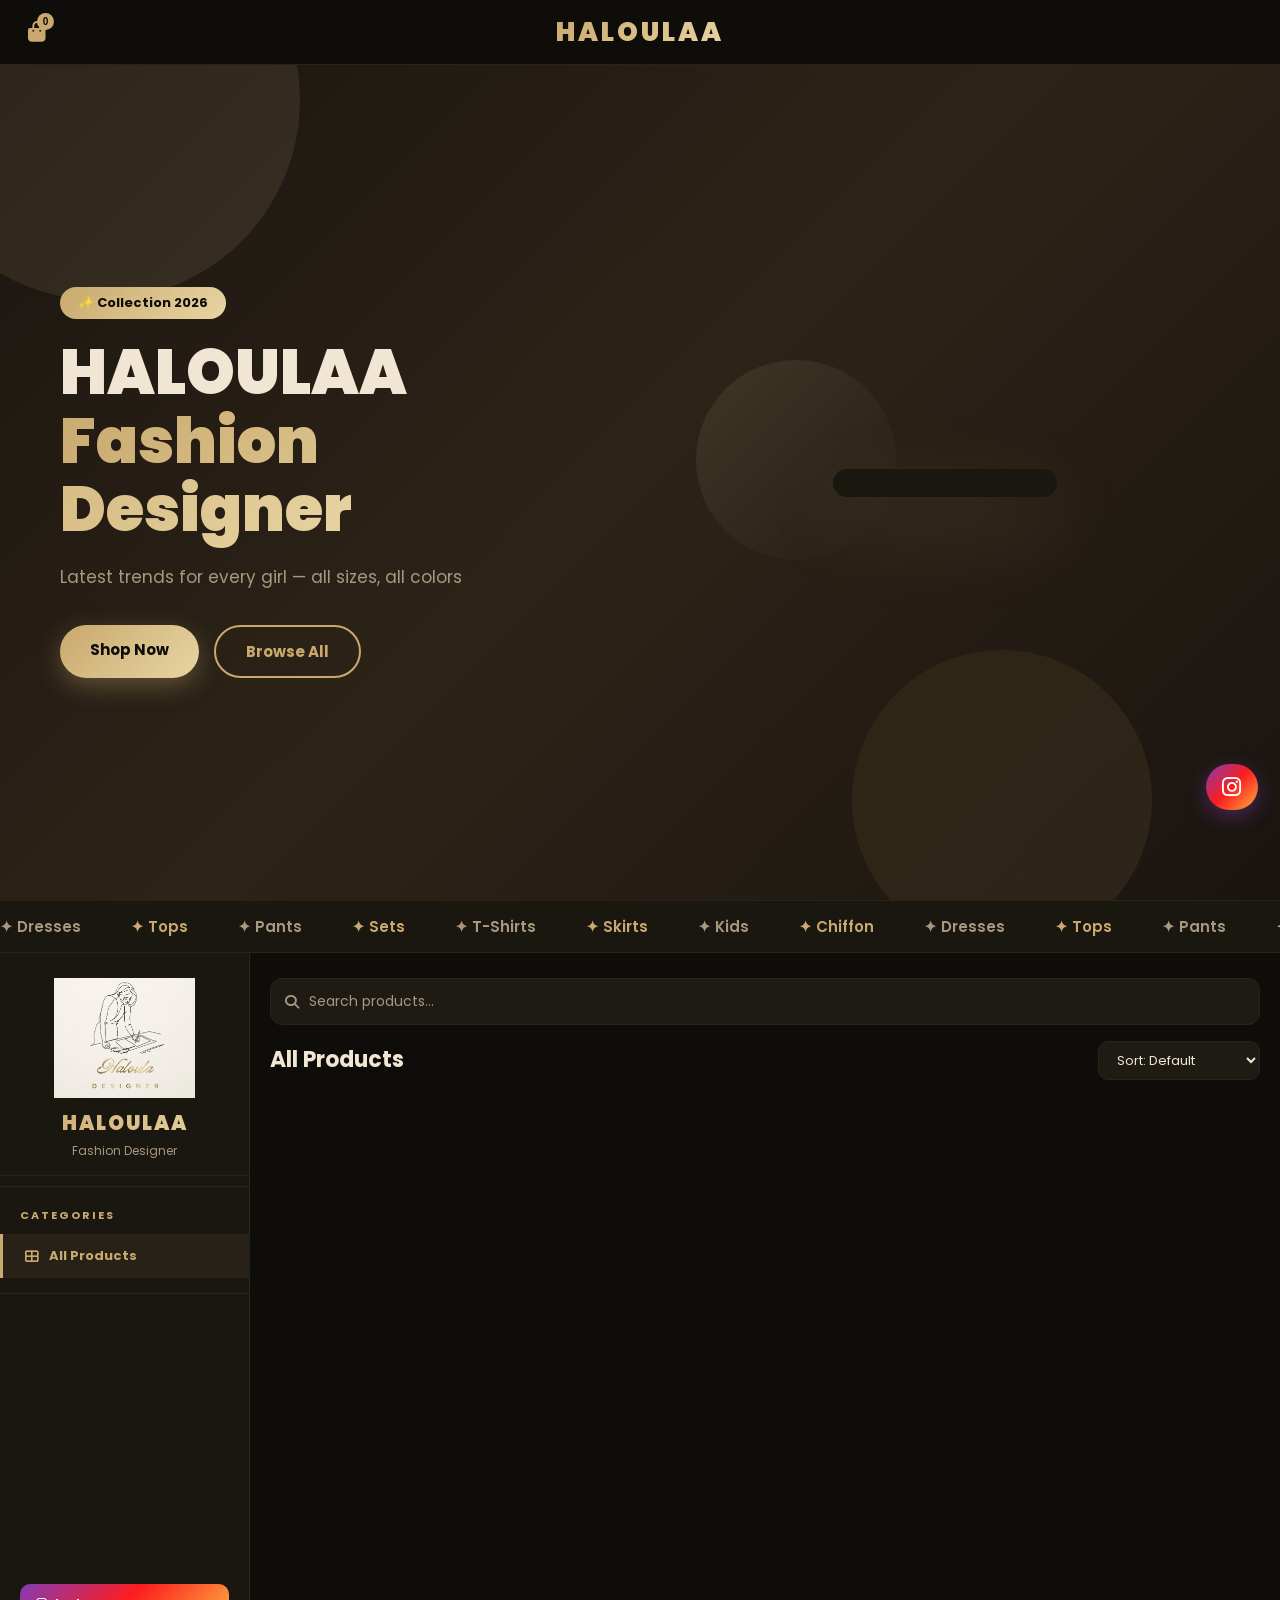
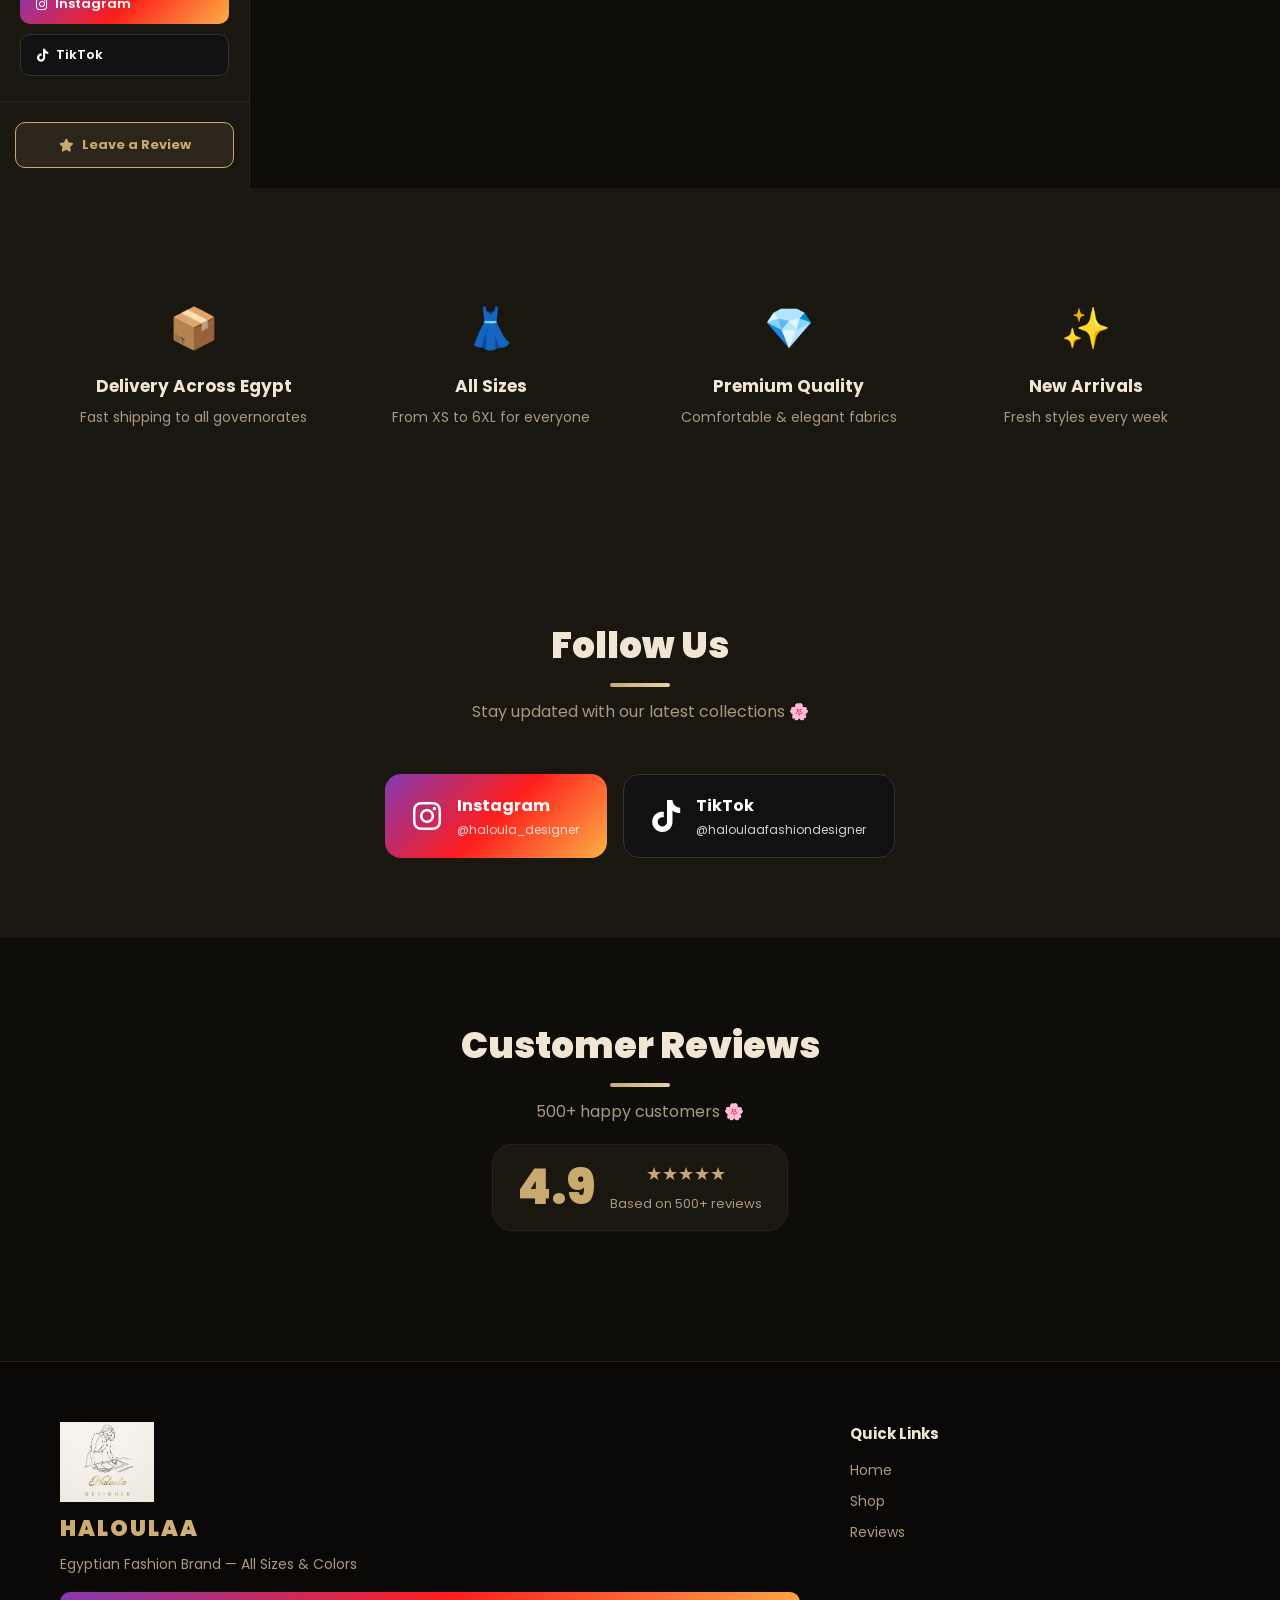
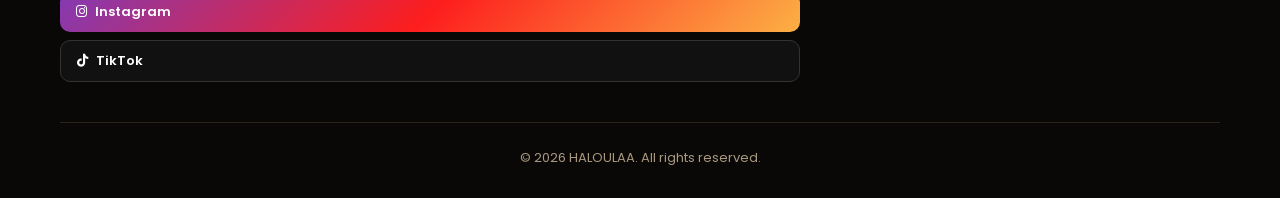
==== commit 3fe8ab9c: "Add files via upload" ====
--- a/index.html
+++ b/index.html
@@ -62,7 +62,6 @@
     <div class="hero-visual">
       <div class="hero-card">
         <img src="" alt="HALOULAA Fashion" id="heroCardImg" style="display:none"/>
-        <div class="hero-card-tag">New ✦</div>
       </div>
     </div>
   </div>
@@ -173,7 +172,31 @@
   </div>
 </section>
 
-
+<!-- SOCIAL MEDIA -->
+<section class="social-section section">
+  <div class="container">
+    <div class="section-head">
+      <h2>Follow Us</h2>
+      <p>Stay updated with our latest collections 🌸</p>
+    </div>
+    <div class="social-links-wrap">
+      <a href="https://www.instagram.com/haloula_designer?igsh=N3p5MzRlMmQyMGE3" target="_blank" class="social-big-pill ig">
+        <i class="fab fa-instagram"></i>
+        <div>
+          <strong>Instagram</strong>
+          <span>@haloula_designer</span>
+        </div>
+      </a>
+      <a href="https://www.tiktok.com/@haloulaafashiondesigner" target="_blank" class="social-big-pill tt">
+        <i class="fab fa-tiktok"></i>
+        <div>
+          <strong>TikTok</strong>
+          <span>@haloulaafashiondesigner</span>
+        </div>
+      </a>
+    </div>
+  </div>
+</section>
 
 <!-- REVIEWS -->
 <section class="reviews section" id="reviews">
--- a/css/style.css
+++ b/css/style.css
@@ -111,43 +111,42 @@
 .sort-sel:focus{border-color:var(--gold)}
 
 /* ===== PRODUCTS GRID ===== */
-.products-grid{display:grid;grid-template-columns:repeat(3,1fr);gap:20px}
-.product-card{background:var(--card);border:1px solid var(--border);border-radius:16px;overflow:hidden;transition:all .3s}
-.product-card:hover{border-color:var(--gold);transform:translateY(-6px);box-shadow:0 15px 40px rgba(201,169,110,.15)}
-.product-img{position:relative;height:260px;overflow:hidden;cursor:zoom-in}
+.products-grid{display:grid;grid-template-columns:repeat(3,1fr);gap:16px}
+.product-card{background:var(--card);border:1px solid var(--border);border-radius:14px;overflow:hidden;transition:all .3s}
+.product-card:hover{border-color:var(--gold);transform:translateY(-4px);box-shadow:0 10px 30px rgba(201,169,110,.12)}
+.product-img{position:relative;height:200px;overflow:hidden;cursor:zoom-in}
 .product-img img{width:100%;height:100%;transition:transform .5s;object-fit:contain;background:var(--card2)}
-.product-card:hover .product-img img{transform:scale(1.07)}
-.product-badge{position:absolute;top:10px;left:10px;padding:4px 10px;border-radius:4px;font-size:11px;font-weight:700;letter-spacing:1px;text-transform:uppercase}
+.product-card:hover .product-img img{transform:scale(1.05)}
+.product-badge{position:absolute;top:8px;left:8px;padding:3px 8px;border-radius:4px;font-size:10px;font-weight:700;letter-spacing:1px;text-transform:uppercase}
 .badge-new{background:var(--gold);color:#0f0d0a}
 .badge-sale{background:#c0392b;color:#fff}
-.product-stock{position:absolute;bottom:10px;left:10px;background:rgba(0,0,0,.8);padding:3px 8px;border-radius:4px;font-size:10px;font-weight:600}
+.product-stock{position:absolute;bottom:8px;left:8px;background:rgba(0,0,0,.75);padding:2px 7px;border-radius:4px;font-size:9px;font-weight:600}
 .stock-low{color:#e74c3c}
 .stock-ok{color:#2ecc71}
-.product-info{padding:14px}
-.product-cat{font-size:10px;color:var(--gold);font-weight:700;letter-spacing:1.5px;text-transform:uppercase;margin-bottom:5px}
-.product-name{font-size:15px;font-weight:600;color:var(--text);margin-bottom:7px;line-height:1.3;word-break:break-word}
-.product-rating{display:flex;align-items:center;gap:5px;margin-bottom:5px}
-.product-rating .stars{color:var(--gold);font-size:12px}
-.product-rating .rnum{font-size:12px;font-weight:700;color:var(--text)}
-.product-rating .rcnt{font-size:11px;color:var(--muted)}
-.product-views{font-size:11px;color:var(--muted);display:flex;align-items:center;gap:4px;margin-bottom:8px}
-.product-views i{color:var(--gold)}
-.product-colors{display:flex;gap:5px;margin-bottom:8px;flex-wrap:wrap}
-.color-dot{width:15px;height:15px;border-radius:50%;border:1px solid var(--border)}
-.size-selector{display:flex;gap:5px;flex-wrap:wrap;margin-bottom:12px}
-.size-btn{padding:4px 8px;border:1px solid var(--border);border-radius:4px;font-size:11px;font-weight:600;cursor:pointer;background:var(--card2);color:var(--muted);transition:all .2s;font-family:'Poppins',sans-serif}
+.product-info{padding:10px 12px 12px}
+.product-cat{font-size:9px;color:var(--gold);font-weight:700;letter-spacing:1.5px;text-transform:uppercase;margin-bottom:4px}
+.product-name{font-size:13px;font-weight:600;color:var(--text);margin-bottom:6px;line-height:1.3;word-break:break-word;display:-webkit-box;-webkit-line-clamp:2;-webkit-box-orient:vertical;overflow:hidden}
+.product-rating{display:flex;align-items:center;gap:4px;margin-bottom:4px}
+.product-rating .stars{color:var(--gold);font-size:11px}
+.product-rating .rnum{font-size:11px;font-weight:700;color:var(--text)}
+.product-rating .rcnt{font-size:10px;color:var(--muted)}
+.product-views{display:none}
+.product-colors{display:flex;gap:4px;margin-bottom:6px;flex-wrap:wrap}
+.color-dot{width:12px;height:12px;border-radius:50%;border:1px solid var(--border)}
+.size-selector{display:flex;gap:4px;flex-wrap:wrap;margin-bottom:8px}
+.size-btn{padding:3px 7px;border:1px solid var(--border);border-radius:4px;font-size:10px;font-weight:600;cursor:pointer;background:var(--card2);color:var(--muted);transition:all .2s;font-family:'Poppins',sans-serif}
 .size-btn.selected{border-color:var(--gold);color:var(--gold);background:rgba(201,169,110,.1)}
 .size-btn:hover{border-color:var(--gold-light);color:var(--gold-light)}
-.product-price-row{display:flex;align-items:center;justify-content:space-between;gap:8px}
-.product-price{font-size:18px;font-weight:700;color:var(--gold)}
-.product-old-price{font-size:12px;color:var(--muted);text-decoration:line-through}
-.add-btn{background:var(--gradient);color:#0f0d0a;border:none;border-radius:8px;padding:9px 14px;font-size:12px;font-weight:700;cursor:pointer;font-family:'Poppins',sans-serif;transition:opacity .3s;white-space:nowrap;flex-shrink:0}
+.product-price-row{display:flex;align-items:center;justify-content:space-between;gap:6px;margin-top:2px}
+.product-price{font-size:15px;font-weight:700;color:var(--gold)}
+.product-old-price{font-size:11px;color:var(--muted);text-decoration:line-through}
+.add-btn{background:var(--gradient);color:#0f0d0a;border:none;border-radius:7px;padding:7px 12px;font-size:11px;font-weight:700;cursor:pointer;font-family:'Poppins',sans-serif;transition:opacity .3s;white-space:nowrap;flex-shrink:0}
 .add-btn:hover{opacity:.85}
 
 /* SKELETON */
 .skeleton-card{pointer-events:none}
-.skeleton-img{height:260px;background:linear-gradient(90deg,#1e1a14 25%,#2a2418 50%,#1e1a14 75%);background-size:200% 100%;animation:shimmer 1.5s infinite}
-.skeleton-line{height:12px;background:linear-gradient(90deg,#1e1a14 25%,#2a2418 50%,#1e1a14 75%);background-size:200% 100%;animation:shimmer 1.5s infinite;border-radius:4px;margin:8px 14px}
+.skeleton-img{height:200px;background:linear-gradient(90deg,#1e1a14 25%,#2a2418 50%,#1e1a14 75%);background-size:200% 100%;animation:shimmer 1.5s infinite}
+.skeleton-line{height:10px;background:linear-gradient(90deg,#1e1a14 25%,#2a2418 50%,#1e1a14 75%);background-size:200% 100%;animation:shimmer 1.5s infinite;border-radius:4px;margin:6px 12px}
 .skeleton-line.short{width:40%}
 .skeleton-line.medium{width:70%}
 @keyframes shimmer{0%{background-position:200% 0}100%{background-position:-200% 0}}
@@ -256,7 +255,7 @@
   .sidebar-overlay{display:block;position:fixed;inset:0;background:rgba(0,0,0,.7);z-index:1000;opacity:0;pointer-events:none;transition:opacity .3s}
   .sidebar-overlay.open{opacity:1;pointer-events:all}
   .products-grid{grid-template-columns:repeat(2,1fr);gap:12px}
-  .product-img{height:210px}
+  .product-img{height:180px}
   .sidebar-logo{height:80px}
 }
 
@@ -325,7 +324,7 @@
 @media(max-width:480px){
   /* Products */
   .products-grid{grid-template-columns:repeat(2,1fr);gap:8px}
-  .product-img{height:165px}
+  .product-img{height:150px}
   .product-info{padding:8px}
   .product-name{font-size:12px;margin-bottom:4px}
   .product-price{font-size:14px}
@@ -634,8 +633,35 @@
   animation:cartShake 0.5s ease forwards;
 }
 
-/* ===== REAL REVIEWS HIGHLIGHT ===== */
-.review-card-real{border-color:rgba(201,169,110,.25);background:linear-gradient(135deg,var(--card),rgba(201,169,110,.04))}
+/* ===== SOCIAL SECTION ===== */
+.social-section{background:var(--card)}
+.social-links-wrap{display:flex;gap:16px;justify-content:center;flex-wrap:wrap}
+.social-big-pill{display:flex;align-items:center;gap:16px;padding:18px 28px;border-radius:16px;text-decoration:none;font-family:'Poppins',sans-serif;transition:all .3s;min-width:220px}
+.social-big-pill i{font-size:32px;flex-shrink:0}
+.social-big-pill div{display:flex;flex-direction:column;gap:3px}
+.social-big-pill strong{font-size:16px;font-weight:700;color:#fff}
+.social-big-pill span{font-size:12px;opacity:.8;color:#fff}
+.social-big-pill.ig{background:linear-gradient(135deg,#833ab4,#fd1d1d,#fcb045);color:#fff}
+.social-big-pill.ig:hover{transform:translateY(-3px);box-shadow:0 10px 30px rgba(131,58,180,.4)}
+.social-big-pill.tt{background:#111;color:#fff;border:1px solid #333}
+.social-big-pill.tt:hover{background:#222;transform:translateY(-3px);box-shadow:0 10px 30px rgba(0,0,0,.4)}
+@media(max-width:480px){
+  .social-links-wrap{flex-direction:column;align-items:center}
+  .social-big-pill{width:100%;max-width:300px;justify-content:center}
+}
+
+/* ===== REVIEWS SMALLER ===== */
+.reviews-grid{display:grid;grid-template-columns:repeat(3,1fr);gap:16px;margin-top:30px}
+.review-card{background:var(--card);border:1px solid var(--border);border-radius:12px;padding:14px;transition:transform .3s}
+.review-avatar{width:36px;height:36px;border-radius:50%;background:var(--gradient);display:flex;align-items:center;justify-content:center;color:#0f0d0a;font-size:14px;font-weight:700;flex-shrink:0}
+.review-name{font-weight:700;font-size:13px;color:var(--text)}
+.review-date{font-size:10px;color:var(--muted);margin-top:1px}
+.review-stars{color:var(--gold);font-size:12px;margin-bottom:6px}
+.review-text{color:#c8b89a;font-size:12px;line-height:1.6;word-break:break-word}
+.review-product{margin-top:8px;font-size:11px;color:var(--gold);font-weight:600;background:rgba(201,169,110,.1);padding:2px 8px;border-radius:20px;display:inline-block}
+.review-verified{font-size:10px;color:#2ecc71;font-weight:600;margin-top:5px;display:flex;align-items:center;gap:3px}
+@media(max-width:768px){.reviews-grid{grid-template-columns:1fr}}
+@media(max-width:480px){.review-card{padding:10px}}
 
 /* ===== 320px EXTRA SMALL PHONES ===== */
 @media(max-width:320px){
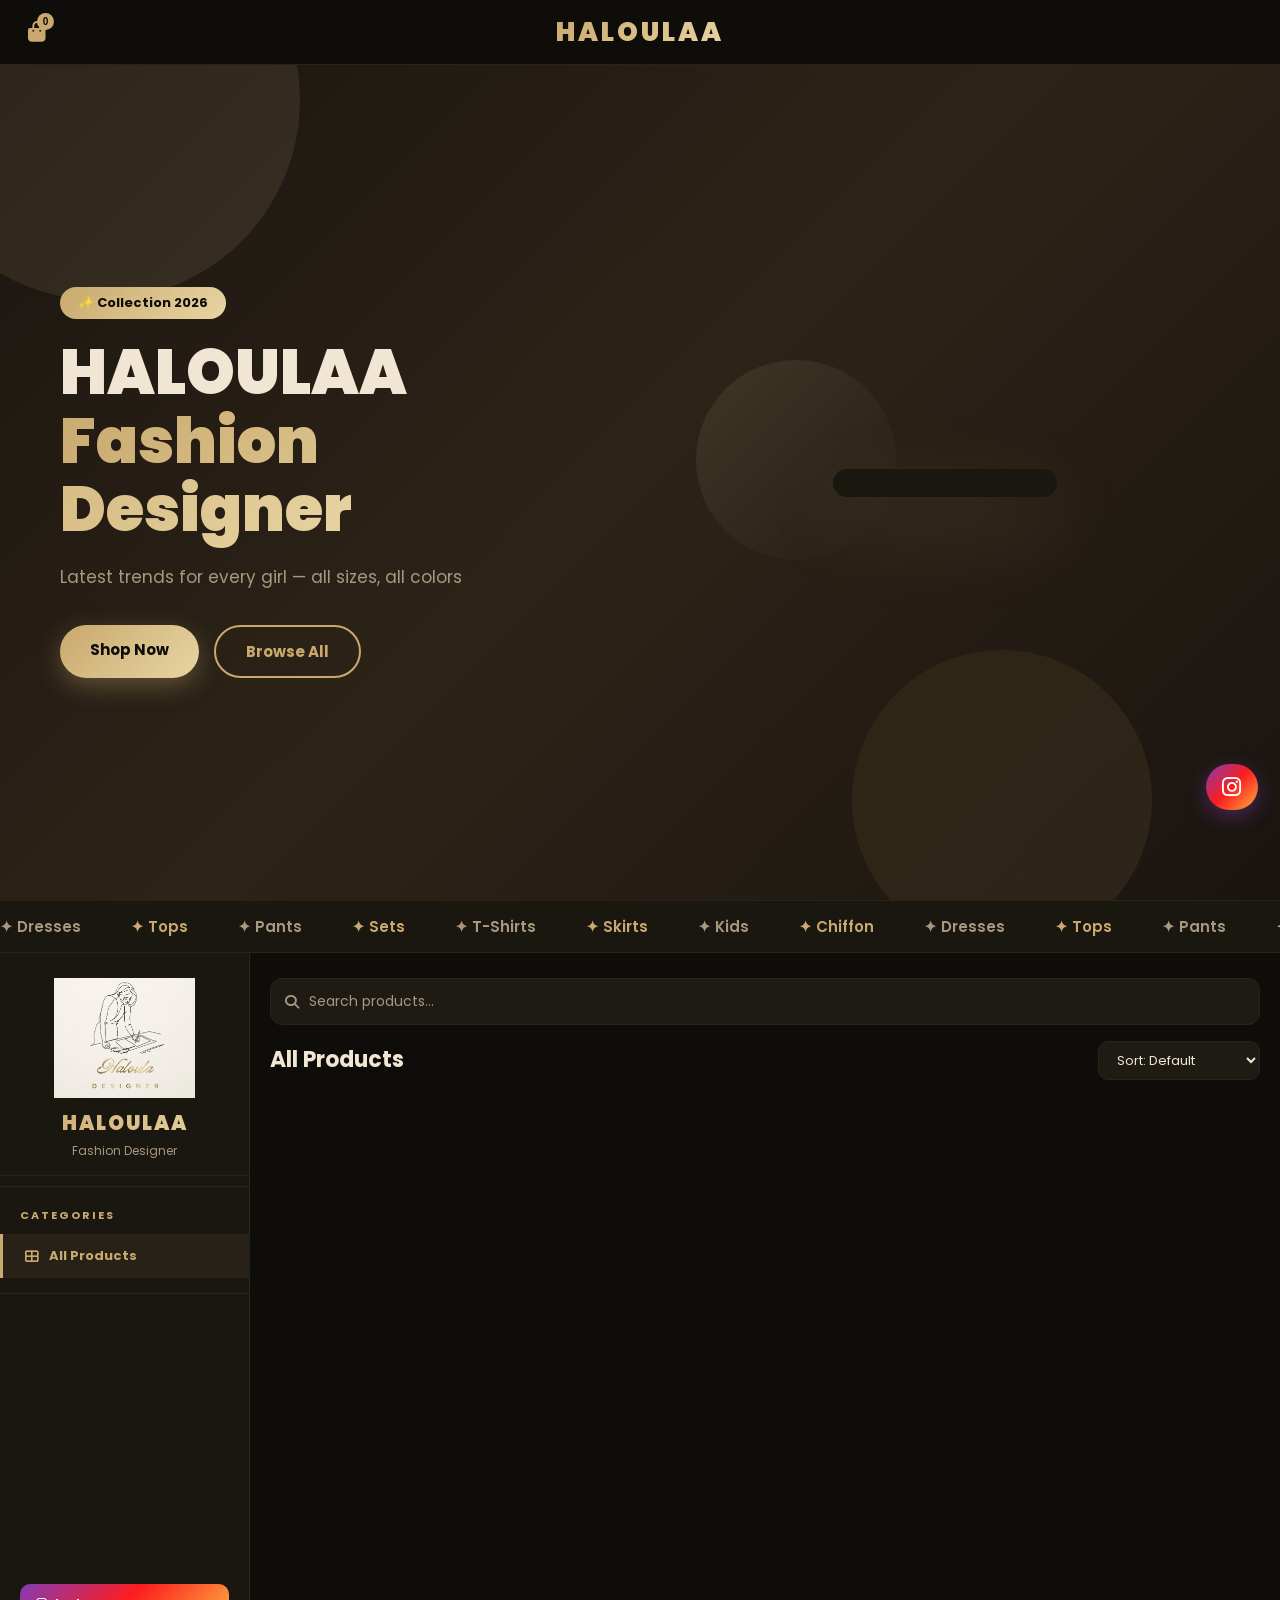
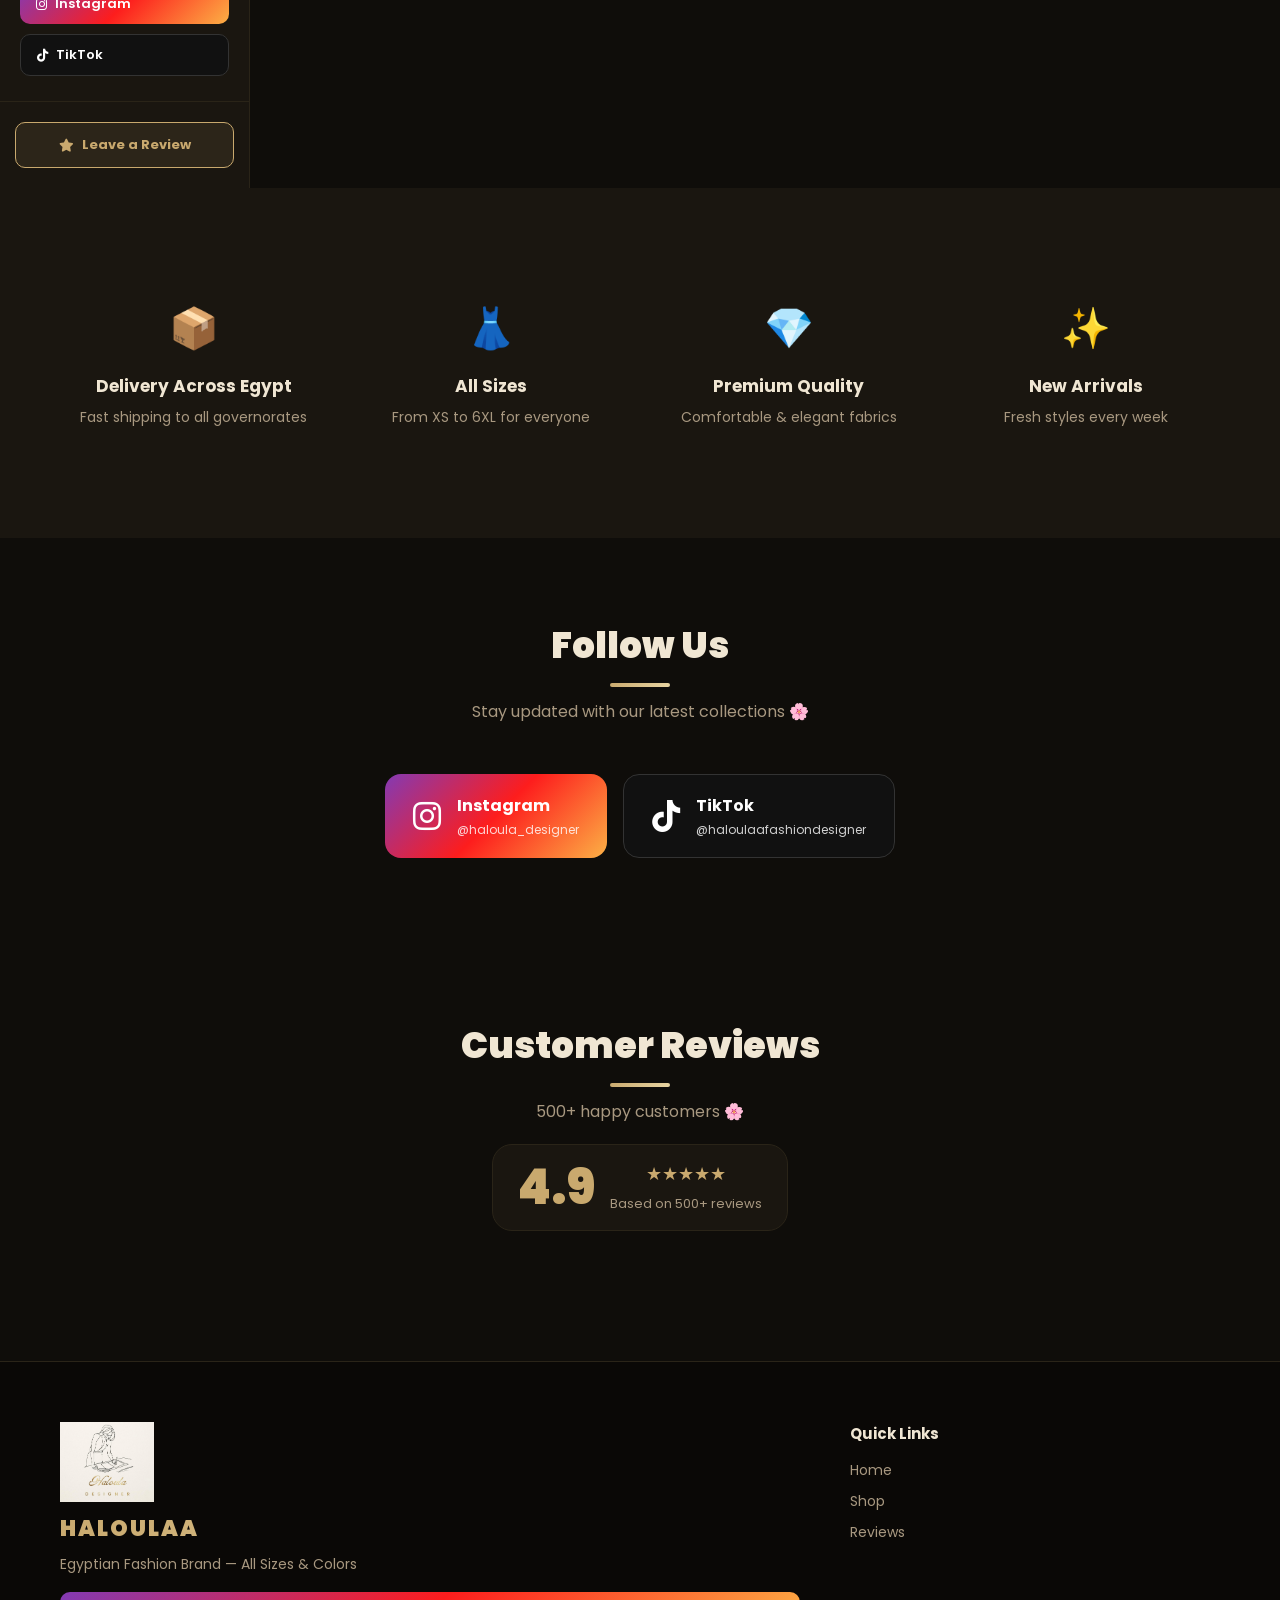
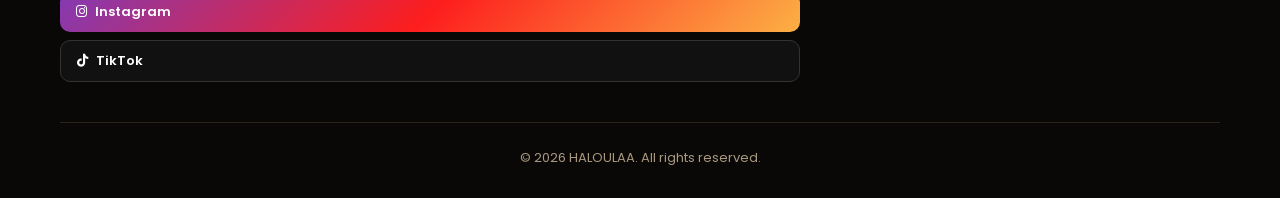
==== commit e5bb0f01: "Add files via upload" ====
--- a/index.html
+++ b/index.html
@@ -273,25 +273,25 @@
     <div id="step2" style="display:none">
       <div style="text-align:center;margin-bottom:20px">
         <div style="font-size:48px;margin-bottom:8px">✅</div>
-        <h3 style="color:var(--gold);margin-bottom:6px">تم استلام طلبك!</h3>
-        <p style="color:#a89880;font-size:13px">طلبك محفوظ — أكمل الدفع الآن</p>
+        <h3 style="color:var(--gold);margin-bottom:6px">Order Received!</h3>
+        <p style="color:#a89880;font-size:13px">Your order is saved — complete payment now</p>
       </div>
       <div id="orderSummaryFinal"></div>
       <div style="background:rgba(201,169,110,.06);border:1px solid rgba(201,169,110,.2);border-radius:12px;padding:14px;margin-bottom:16px;text-align:center">
-        <p style="color:var(--gold);font-size:14px;font-weight:700;margin-bottom:4px">💳 اختر طريقة الدفع وحوّل المبلغ</p>
-        <p style="color:var(--muted);font-size:12px">بعد الدفع سيتم التواصل معك قريباً لتأكيد الشحن 📦</p>
+        <p style="color:var(--gold);font-size:14px;font-weight:700;margin-bottom:4px">💳 Choose payment method & transfer</p>
+        <p style="color:var(--muted);font-size:12px">After payment, we'll contact you to confirm shipping 📦</p>
       </div>
       <div class="payment-methods" id="paymentMethods">
-        <!-- يتحمل ديناميكياً من الإعدادات -->
+        <!-- loaded dynamically from settings -->
       </div>
       <div style="background:rgba(131,58,180,.08);border:1px solid rgba(131,58,180,.2);border-radius:12px;padding:14px;margin-top:16px;text-align:center">
-        <p style="color:#c084fc;font-size:13px;font-weight:600;margin-bottom:8px">📲 بعد الدفع تواصل معنا على Instagram</p>
+        <p style="color:#c084fc;font-size:13px;font-weight:600;margin-bottom:8px">📲 After payment, contact us on Instagram</p>
         <a href="https://ig.me/m/haloula_designer" target="_blank" class="btn btn-primary w-full" style="display:flex;align-items:center;justify-content:center;gap:8px;text-decoration:none;background:linear-gradient(135deg,#833ab4,#fd1d1d,#fcb045)">
-          <i class="fab fa-instagram"></i> تواصل على Instagram
+          <i class="fab fa-instagram"></i> Contact on Instagram
         </a>
       </div>
-      <button class="btn btn-outline w-full" onclick="closeModal()" style="margin-top:10px">متابعة التسوق</button>
-      <button class="btn btn-outline w-full" onclick="backToStep1()" style="margin-top:8px;opacity:.6;font-size:12px">← تعديل البيانات</button>
+      <button class="btn btn-outline w-full" onclick="closeModal()" style="margin-top:10px">Continue Shopping</button>
+      <button class="btn btn-outline w-full" onclick="backToStep1()" style="margin-top:8px;opacity:.6;font-size:12px">← Edit Details</button>
     </div>
 
   </div>
--- a/css/style.css
+++ b/css/style.css
@@ -165,17 +165,20 @@
 .rating-num{font-size:48px;font-weight:900;color:var(--gold);line-height:1}
 .gold-stars{color:var(--gold);font-size:18px;margin-bottom:3px}
 .rating-badge small{color:var(--muted);font-size:13px}
-.reviews-grid{display:grid;grid-template-columns:repeat(3,1fr);gap:20px;margin-top:40px}
-.review-card{background:var(--card);border:1px solid var(--border);border-radius:16px;padding:22px;transition:transform .3s}
-.review-card:hover{transform:translateY(-5px)}
-.review-header{display:flex;align-items:center;gap:12px;margin-bottom:12px}
-.review-avatar{width:44px;height:44px;border-radius:50%;background:var(--gradient);display:flex;align-items:center;justify-content:center;color:#0f0d0a;font-size:18px;font-weight:700;flex-shrink:0}
-.review-name{font-weight:700;font-size:15px;color:var(--text)}
-.review-date{font-size:11px;color:var(--muted);margin-top:2px}
-.review-stars{color:var(--gold);font-size:14px;margin-bottom:8px}
-.review-text{color:#c8b89a;font-size:14px;line-height:1.7;word-break:break-word}
-.review-product{margin-top:10px;font-size:12px;color:var(--gold);font-weight:600;background:rgba(201,169,110,.1);padding:3px 10px;border-radius:20px;display:inline-block}
-.review-verified{font-size:11px;color:#2ecc71;font-weight:600;margin-top:7px;display:flex;align-items:center;gap:4px}
+.reviews-grid{display:grid;grid-template-columns:repeat(3,1fr);gap:16px;margin-top:30px}
+.review-card{background:var(--card);border:1px solid var(--border);border-radius:12px;padding:14px;transition:transform .3s}
+.review-card:hover{transform:translateY(-3px)}
+.review-header{display:flex;align-items:center;gap:12px;margin-bottom:10px}
+.review-avatar{width:36px;height:36px;border-radius:50%;background:var(--gradient);display:flex;align-items:center;justify-content:center;color:#0f0d0a;font-size:14px;font-weight:700;flex-shrink:0}
+.review-name{font-weight:700;font-size:13px;color:var(--text)}
+.review-date{font-size:10px;color:var(--muted);margin-top:1px}
+.review-stars{color:var(--gold);font-size:12px;margin-bottom:6px}
+.review-text{color:#c8b89a;font-size:12px;line-height:1.6;word-break:break-word}
+.review-product{margin-top:8px;font-size:11px;color:var(--gold);font-weight:600;background:rgba(201,169,110,.1);padding:2px 8px;border-radius:20px;display:inline-block}
+.review-verified{font-size:10px;color:#2ecc71;font-weight:600;margin-top:5px;display:flex;align-items:center;gap:3px}
+.review-card-real{border-color:rgba(201,169,110,.25)}
+@media(max-width:768px){.reviews-grid{grid-template-columns:1fr}}
+@media(max-width:480px){.review-card{padding:10px}}
 
 /* ===== FOOTER ===== */
 .footer{background:#0a0806;padding:60px 0 30px;border-top:1px solid var(--border)}
@@ -634,7 +637,6 @@
 }
 
 /* ===== SOCIAL SECTION ===== */
-.social-section{background:var(--card)}
 .social-links-wrap{display:flex;gap:16px;justify-content:center;flex-wrap:wrap}
 .social-big-pill{display:flex;align-items:center;gap:16px;padding:18px 28px;border-radius:16px;text-decoration:none;font-family:'Poppins',sans-serif;transition:all .3s;min-width:220px}
 .social-big-pill i{font-size:32px;flex-shrink:0}
@@ -649,19 +651,6 @@
   .social-links-wrap{flex-direction:column;align-items:center}
   .social-big-pill{width:100%;max-width:300px;justify-content:center}
 }
-
-/* ===== REVIEWS SMALLER ===== */
-.reviews-grid{display:grid;grid-template-columns:repeat(3,1fr);gap:16px;margin-top:30px}
-.review-card{background:var(--card);border:1px solid var(--border);border-radius:12px;padding:14px;transition:transform .3s}
-.review-avatar{width:36px;height:36px;border-radius:50%;background:var(--gradient);display:flex;align-items:center;justify-content:center;color:#0f0d0a;font-size:14px;font-weight:700;flex-shrink:0}
-.review-name{font-weight:700;font-size:13px;color:var(--text)}
-.review-date{font-size:10px;color:var(--muted);margin-top:1px}
-.review-stars{color:var(--gold);font-size:12px;margin-bottom:6px}
-.review-text{color:#c8b89a;font-size:12px;line-height:1.6;word-break:break-word}
-.review-product{margin-top:8px;font-size:11px;color:var(--gold);font-weight:600;background:rgba(201,169,110,.1);padding:2px 8px;border-radius:20px;display:inline-block}
-.review-verified{font-size:10px;color:#2ecc71;font-weight:600;margin-top:5px;display:flex;align-items:center;gap:3px}
-@media(max-width:768px){.reviews-grid{grid-template-columns:1fr}}
-@media(max-width:480px){.review-card{padding:10px}}
 
 /* ===== 320px EXTRA SMALL PHONES ===== */
 @media(max-width:320px){
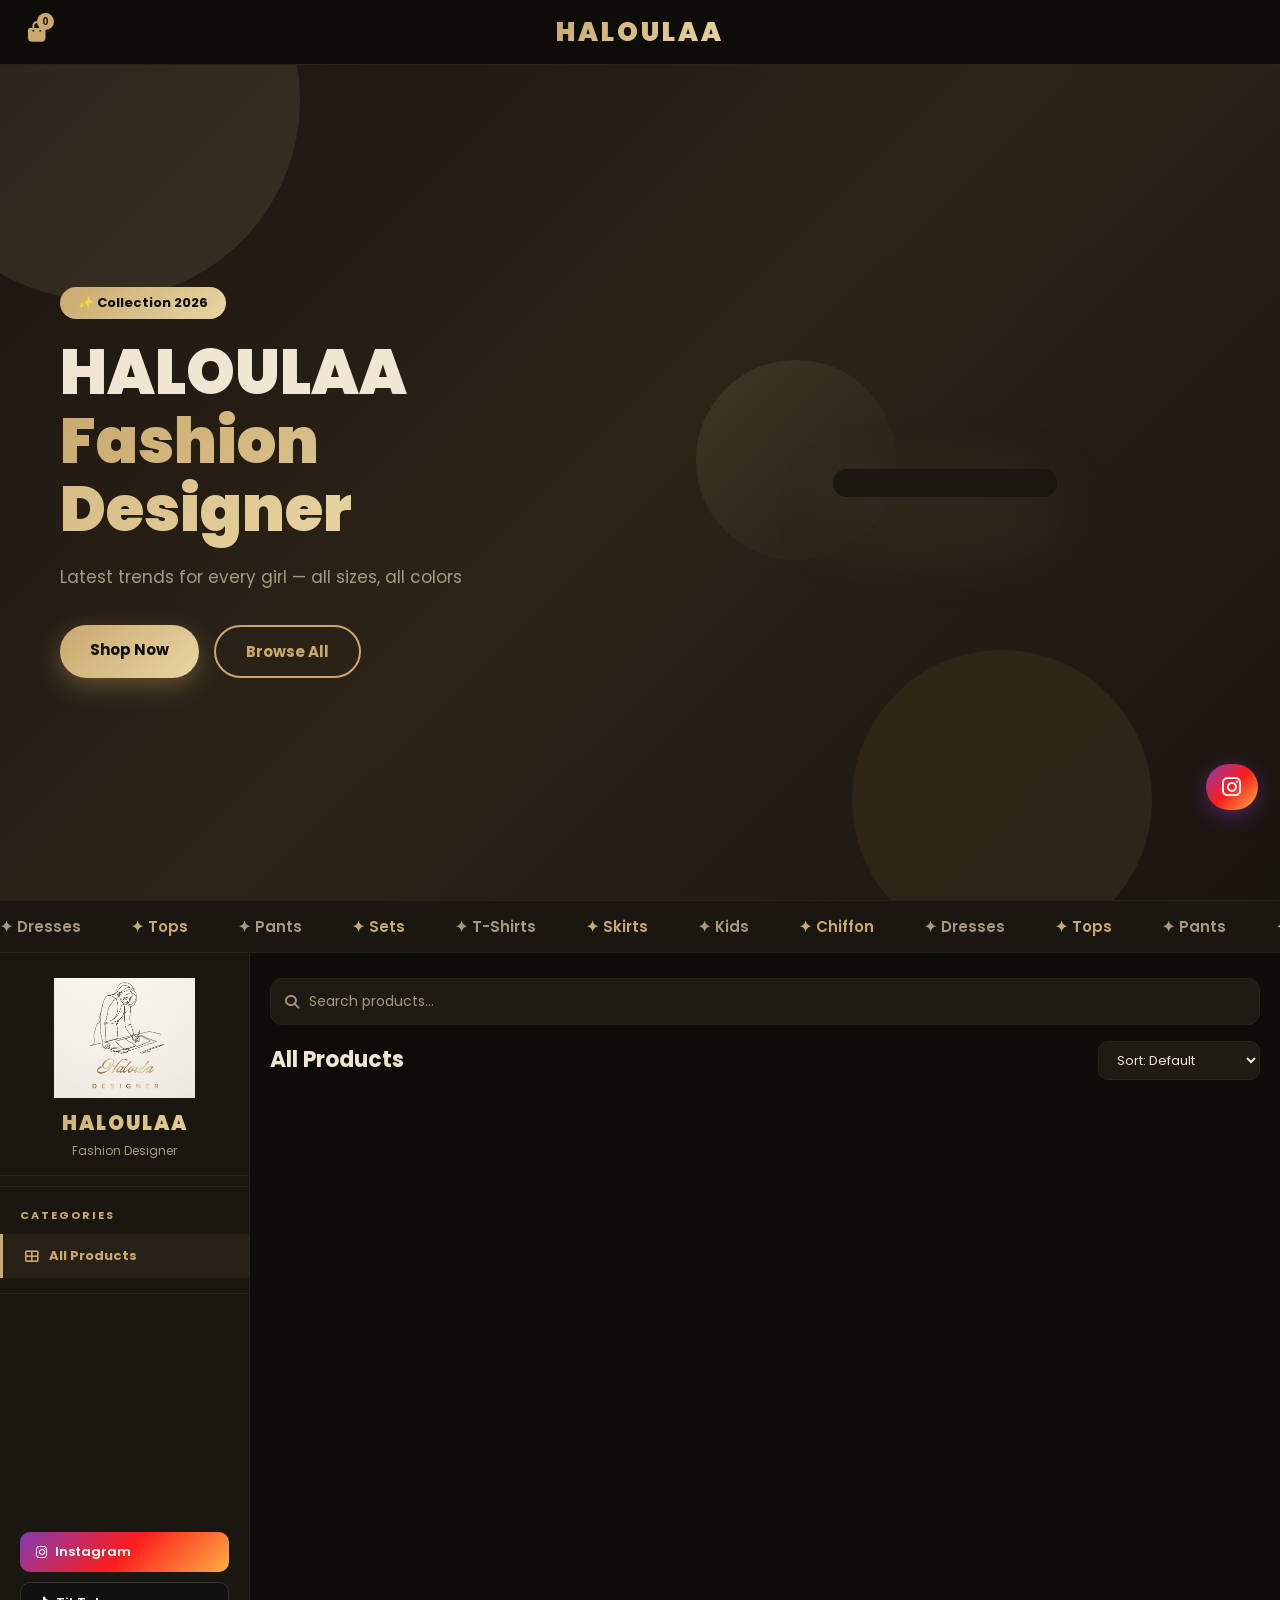
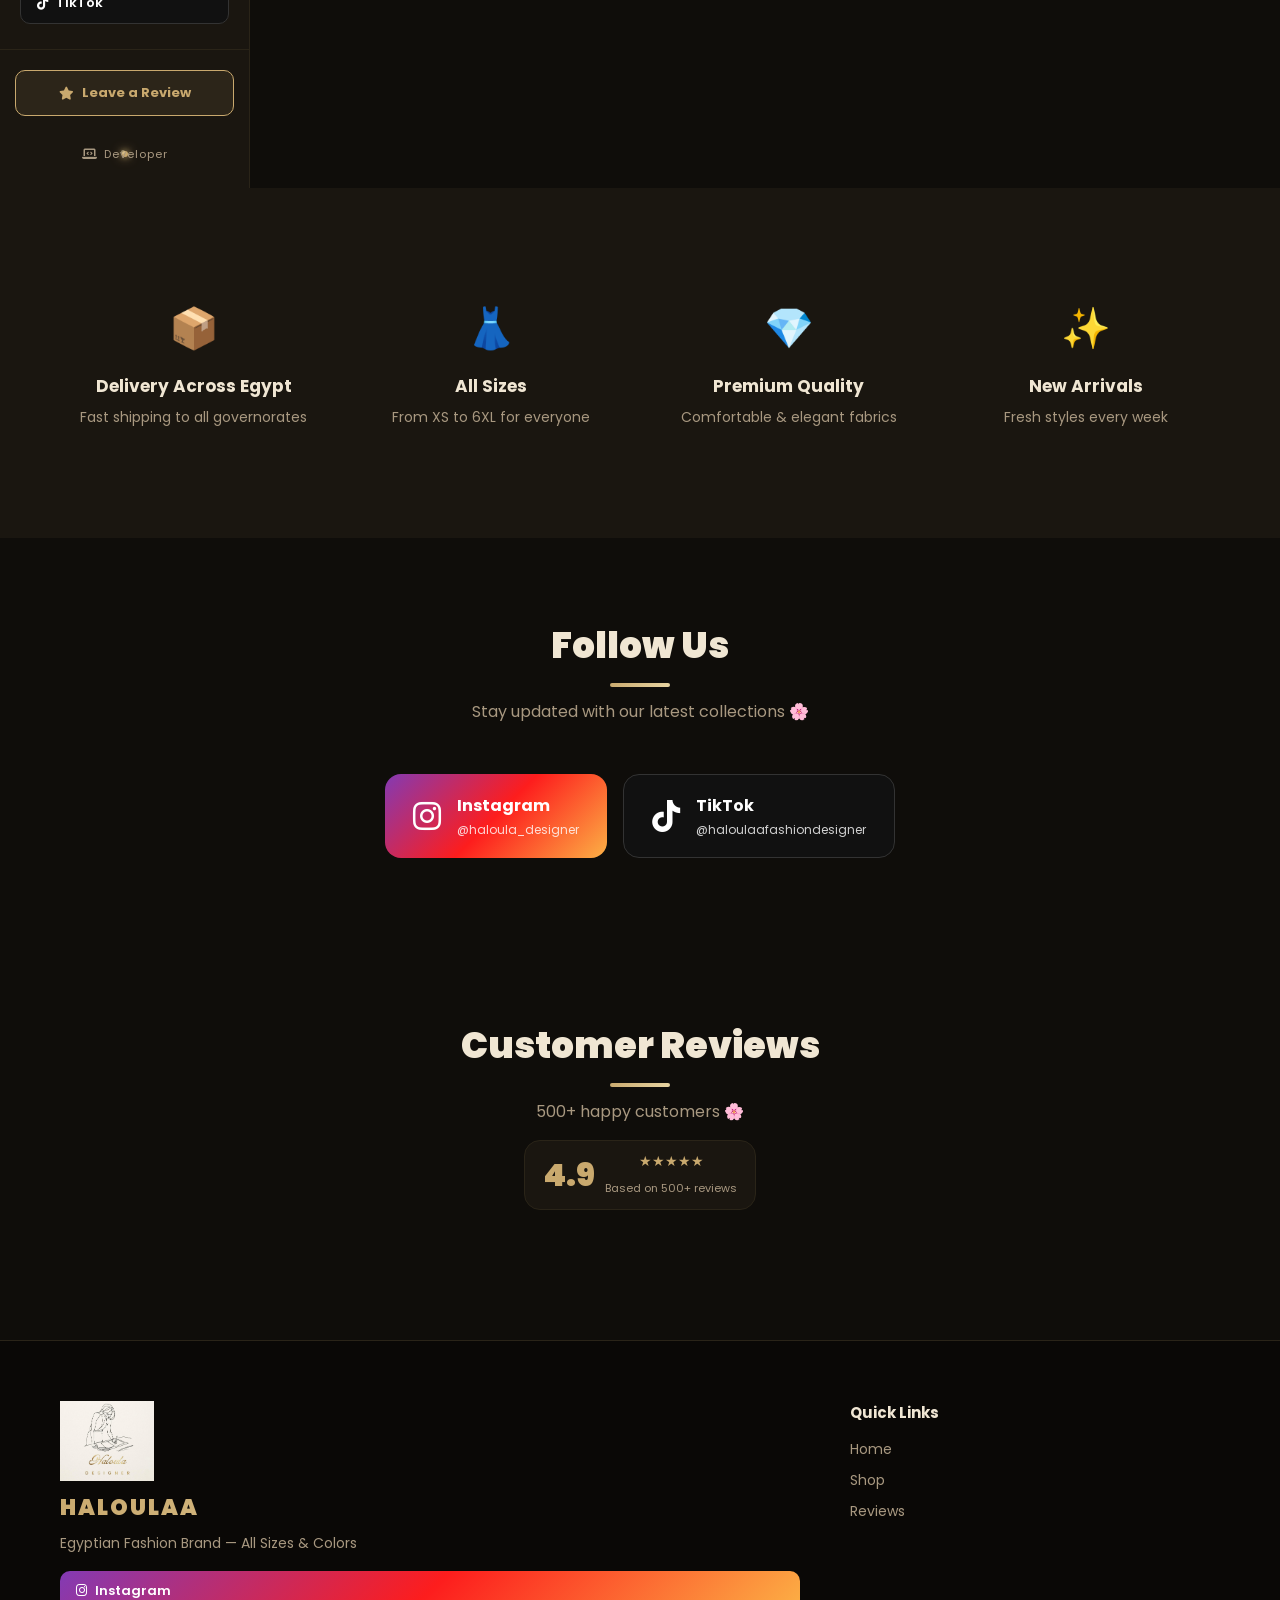
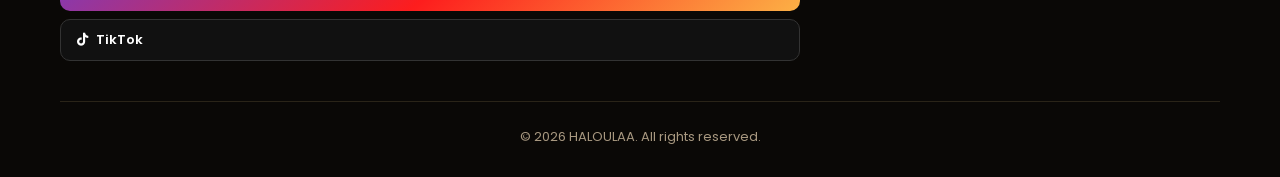
==== commit 2f168d71: "Add files via upload" ====
--- a/index.html
+++ b/index.html
@@ -108,6 +108,14 @@
           <i class="fas fa-star"></i> Leave a Review
         </button>
       </div>
+      <div style="padding:0 15px 16px;text-align:center">
+        <div class="dev-btn-wrap">
+          <span class="dev-orbit-dot"></span>
+          <button id="devBtn" onclick="triggerDevCard(this)" class="dev-float-btn" onmouseover="this.style.color='var(--gold)'" onmouseout="this.style.color='var(--muted)'">
+            <i class="fas fa-laptop-code"></i> Developer
+          </button>
+        </div>
+      </div>
     </aside>
     <div class="sidebar-overlay" id="sidebarOverlay" onclick="closeSidebar()"></div>
 
@@ -339,6 +347,30 @@
   <i class="fas fa-chevron-up"></i>
 </button>
 
+<!-- DEV CARD MODAL -->
+<div class="modal-overlay" id="devCardOverlay" onclick="if(event.target===this)closeDevCard()">
+  <div class="order-modal" style="max-width:340px;text-align:center;padding:30px 24px">
+    <button class="modal-close" onclick="closeDevCard()"><i class="fas fa-times"></i></button>
+    <div style="width:64px;height:64px;background:var(--gradient);border-radius:18px;display:flex;align-items:center;justify-content:center;margin:0 auto 14px;font-size:26px;color:#0f0d0a;box-shadow:0 8px 20px rgba(201,169,110,.3)">
+      <i class="fas fa-laptop-code"></i>
+    </div>
+    <h3 style="color:var(--text);font-size:18px;font-weight:700;margin-bottom:4px">Mohand Ehab</h3>
+    <p style="color:var(--gold);font-size:11px;letter-spacing:2px;text-transform:uppercase;margin-bottom:6px">Full Stack Developer</p>
+    <p style="color:var(--muted);font-size:12px;margin-bottom:20px;line-height:1.6">Need a website like this?<br/>Let's build something great together.</p>
+    <div style="display:flex;flex-direction:column;gap:8px">
+      <a href="https://wa.me/201021102607" target="_blank" class="dev-contact-btn" style="background:rgba(37,211,102,.08);border:1px solid rgba(37,211,102,.2);color:#25d366">
+        <i class="fab fa-whatsapp"></i> WhatsApp — 01021102607
+      </a>
+      <a href="https://www.instagram.com/mohand_ehab_eltohamy?igsh=MWdtbTQyODZmeWM3MQ%3D%3D" target="_blank" class="dev-contact-btn" style="background:rgba(225,48,108,.08);border:1px solid rgba(225,48,108,.2);color:#e1306c">
+        <i class="fab fa-instagram"></i> @mohand_ehab_eltohamy
+      </a>
+      <a href="https://www.facebook.com/share/18kk1hCkss/?mibextid=wwXIfr" target="_blank" class="dev-contact-btn" style="background:rgba(24,119,242,.08);border:1px solid rgba(24,119,242,.2);color:#1877f2">
+        <i class="fab fa-facebook"></i> Facebook
+      </a>
+    </div>
+  </div>
+</div>
+
 <!-- LIGHTBOX -->
 <div class="lightbox" id="lightbox" onclick="closeLightbox()">
   <button class="lightbox-close" onclick="closeLightbox()"><i class="fas fa-times"></i></button>
--- a/css/style.css
+++ b/css/style.css
@@ -114,8 +114,8 @@
 .products-grid{display:grid;grid-template-columns:repeat(3,1fr);gap:16px}
 .product-card{background:var(--card);border:1px solid var(--border);border-radius:14px;overflow:hidden;transition:all .3s}
 .product-card:hover{border-color:var(--gold);transform:translateY(-4px);box-shadow:0 10px 30px rgba(201,169,110,.12)}
-.product-img{position:relative;height:200px;overflow:hidden;cursor:zoom-in}
-.product-img img{width:100%;height:100%;transition:transform .5s;object-fit:contain;background:var(--card2)}
+.product-img{position:relative;height:240px;overflow:hidden;cursor:zoom-in}
+.product-img img{width:100%;height:100%;transition:transform .5s;object-fit:cover}
 .product-card:hover .product-img img{transform:scale(1.05)}
 .product-badge{position:absolute;top:8px;left:8px;padding:3px 8px;border-radius:4px;font-size:10px;font-weight:700;letter-spacing:1px;text-transform:uppercase}
 .badge-new{background:var(--gold);color:#0f0d0a}
@@ -161,24 +161,24 @@
 
 /* ===== REVIEWS ===== */
 .reviews{background:var(--bg)}
-.rating-badge{display:inline-flex;align-items:center;gap:15px;margin-top:20px;background:var(--card);padding:15px 25px;border-radius:20px;border:1px solid var(--border)}
-.rating-num{font-size:48px;font-weight:900;color:var(--gold);line-height:1}
-.gold-stars{color:var(--gold);font-size:18px;margin-bottom:3px}
-.rating-badge small{color:var(--muted);font-size:13px}
-.reviews-grid{display:grid;grid-template-columns:repeat(3,1fr);gap:16px;margin-top:30px}
-.review-card{background:var(--card);border:1px solid var(--border);border-radius:12px;padding:14px;transition:transform .3s}
-.review-card:hover{transform:translateY(-3px)}
-.review-header{display:flex;align-items:center;gap:12px;margin-bottom:10px}
-.review-avatar{width:36px;height:36px;border-radius:50%;background:var(--gradient);display:flex;align-items:center;justify-content:center;color:#0f0d0a;font-size:14px;font-weight:700;flex-shrink:0}
-.review-name{font-weight:700;font-size:13px;color:var(--text)}
-.review-date{font-size:10px;color:var(--muted);margin-top:1px}
-.review-stars{color:var(--gold);font-size:12px;margin-bottom:6px}
-.review-text{color:#c8b89a;font-size:12px;line-height:1.6;word-break:break-word}
-.review-product{margin-top:8px;font-size:11px;color:var(--gold);font-weight:600;background:rgba(201,169,110,.1);padding:2px 8px;border-radius:20px;display:inline-block}
-.review-verified{font-size:10px;color:#2ecc71;font-weight:600;margin-top:5px;display:flex;align-items:center;gap:3px}
+.rating-badge{display:inline-flex;align-items:center;gap:10px;margin-top:16px;background:var(--card);padding:10px 18px;border-radius:16px;border:1px solid var(--border)}
+.rating-num{font-size:32px;font-weight:900;color:var(--gold);line-height:1}
+.gold-stars{color:var(--gold);font-size:14px;margin-bottom:2px}
+.rating-badge small{color:var(--muted);font-size:11px}
+.reviews-grid{display:grid;grid-template-columns:repeat(3,1fr);gap:10px;margin-top:20px}
+.review-card{background:var(--card);border:1px solid var(--border);border-radius:8px;padding:8px;transition:transform .3s}
+.review-card:hover{transform:translateY(-2px)}
+.review-header{display:flex;align-items:center;gap:6px;margin-bottom:6px}
+.review-avatar{width:22px;height:22px;border-radius:50%;background:var(--gradient);display:flex;align-items:center;justify-content:center;color:#0f0d0a;font-size:9px;font-weight:700;flex-shrink:0}
+.review-name{font-weight:700;font-size:10px;color:var(--text)}
+.review-date{font-size:8px;color:var(--muted);margin-top:1px}
+.review-stars{color:var(--gold);font-size:9px;margin-bottom:4px}
+.review-text{color:#c8b89a;font-size:9px;line-height:1.5;word-break:break-word}
+.review-product{margin-top:5px;font-size:8px;color:var(--gold);font-weight:600;background:rgba(201,169,110,.1);padding:1px 6px;border-radius:20px;display:inline-block}
+.review-verified{font-size:8px;color:#2ecc71;font-weight:600;margin-top:3px;display:flex;align-items:center;gap:2px}
 .review-card-real{border-color:rgba(201,169,110,.25)}
-@media(max-width:768px){.reviews-grid{grid-template-columns:1fr}}
-@media(max-width:480px){.review-card{padding:10px}}
+@media(max-width:768px){.reviews-grid{grid-template-columns:repeat(2,1fr)}}
+@media(max-width:480px){.reviews-grid{grid-template-columns:1fr}.review-card{padding:6px}}
 
 /* ===== FOOTER ===== */
 .footer{background:#0a0806;padding:60px 0 30px;border-top:1px solid var(--border)}
@@ -258,7 +258,7 @@
   .sidebar-overlay{display:block;position:fixed;inset:0;background:rgba(0,0,0,.7);z-index:1000;opacity:0;pointer-events:none;transition:opacity .3s}
   .sidebar-overlay.open{opacity:1;pointer-events:all}
   .products-grid{grid-template-columns:repeat(2,1fr);gap:12px}
-  .product-img{height:180px}
+  .product-img{height:200px}
   .sidebar-logo{height:80px}
 }
 
@@ -327,7 +327,7 @@
 @media(max-width:480px){
   /* Products */
   .products-grid{grid-template-columns:repeat(2,1fr);gap:8px}
-  .product-img{height:150px}
+  .product-img{height:180px}
   .product-info{padding:8px}
   .product-name{font-size:12px;margin-bottom:4px}
   .product-price{font-size:14px}
@@ -667,3 +667,77 @@
   .cart-header{padding:16px}
   .cart-items{padding:12px}
 }
+
+/* ===== DEV CARD ===== */
+.dev-contact-btn{display:flex;align-items:center;gap:10px;padding:11px 16px;border-radius:12px;text-decoration:none;font-weight:600;font-size:13px;font-family:'Poppins',sans-serif;transition:all .2s}
+.dev-contact-btn:hover{transform:translateY(-2px);filter:brightness(1.1)}
+.dev-contact-btn i{font-size:18px;flex-shrink:0}
+
+/* ===== DEV BTN WRAP ===== */
+.dev-btn-wrap {
+  position: relative;
+  display: inline-flex;
+  align-items: center;
+  justify-content: center;
+  width: 110px;
+  height: 36px;
+  margin: 0 auto;
+}
+
+.dev-float-btn {
+  background: none;
+  border: none;
+  color: var(--muted);
+  font-size: 11px;
+  cursor: pointer;
+  font-family: 'Poppins', sans-serif;
+  letter-spacing: 1px;
+  display: flex;
+  align-items: center;
+  gap: 6px;
+  transition: color .2s;
+  position: relative;
+  z-index: 2;
+  animation: devBtnFloat 2.8s ease-in-out infinite;
+}
+.dev-float-btn i { font-size: 12px; }
+
+@keyframes devBtnFloat {
+  0%,100% { transform: translateY(0px); }
+  50%     { transform: translateY(-5px); }
+}
+
+/* Orbiting dot */
+.dev-orbit-dot {
+  position: absolute;
+  width: 6px;
+  height: 6px;
+  background: var(--gold);
+  border-radius: 50%;
+  box-shadow: 0 0 6px var(--gold), 0 0 12px var(--gold);
+  top: 50%;
+  left: 50%;
+  margin-top: -3px;
+  margin-left: -3px;
+  animation: devOrbit 2s linear infinite;
+  z-index: 1;
+}
+
+.dev-orbit-dot::after {
+  content: '';
+  position: absolute;
+  width: 4px;
+  height: 4px;
+  background: var(--gold-light);
+  border-radius: 50%;
+  opacity: 0.5;
+  top: -1px;
+  left: -1px;
+  animation: devOrbit 2s linear infinite;
+  animation-delay: -1s;
+}
+
+@keyframes devOrbit {
+  0%   { transform: rotate(0deg)   translateX(28px); }
+  100% { transform: rotate(360deg) translateX(28px); }
+}
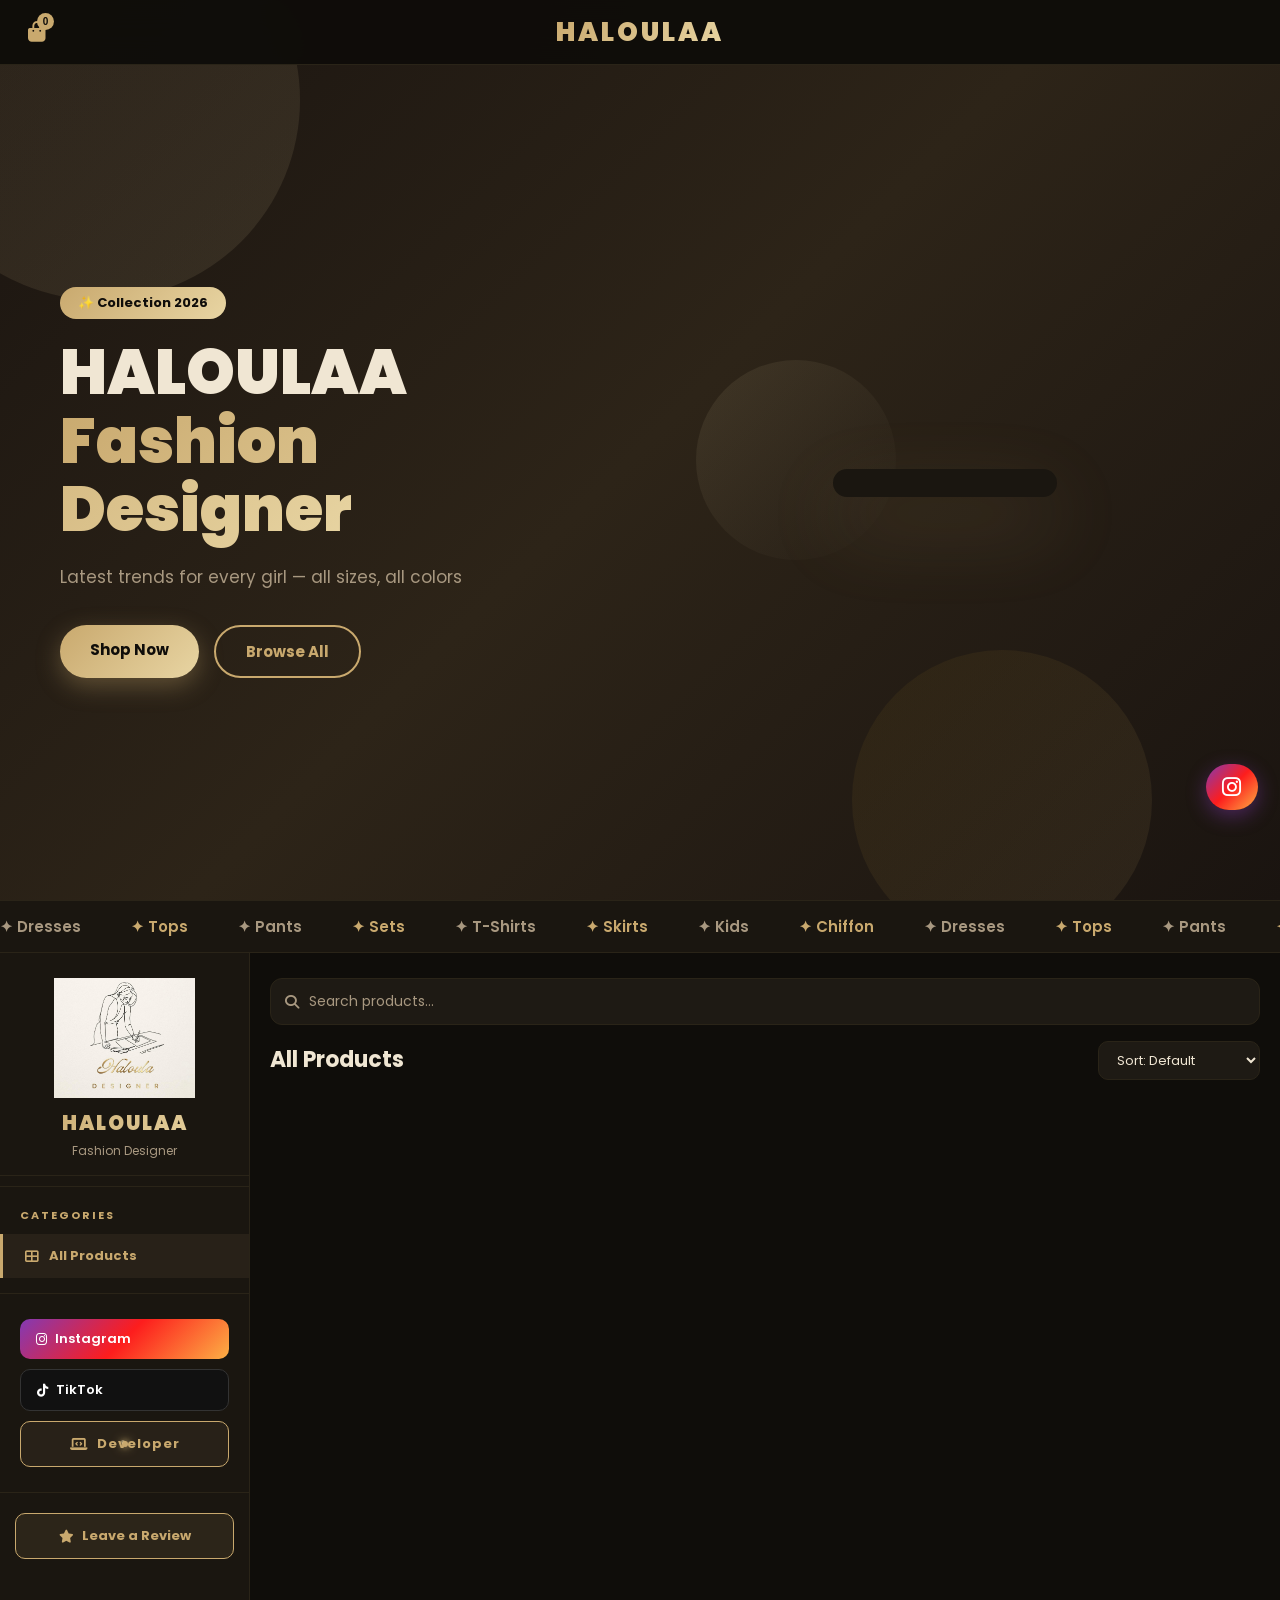
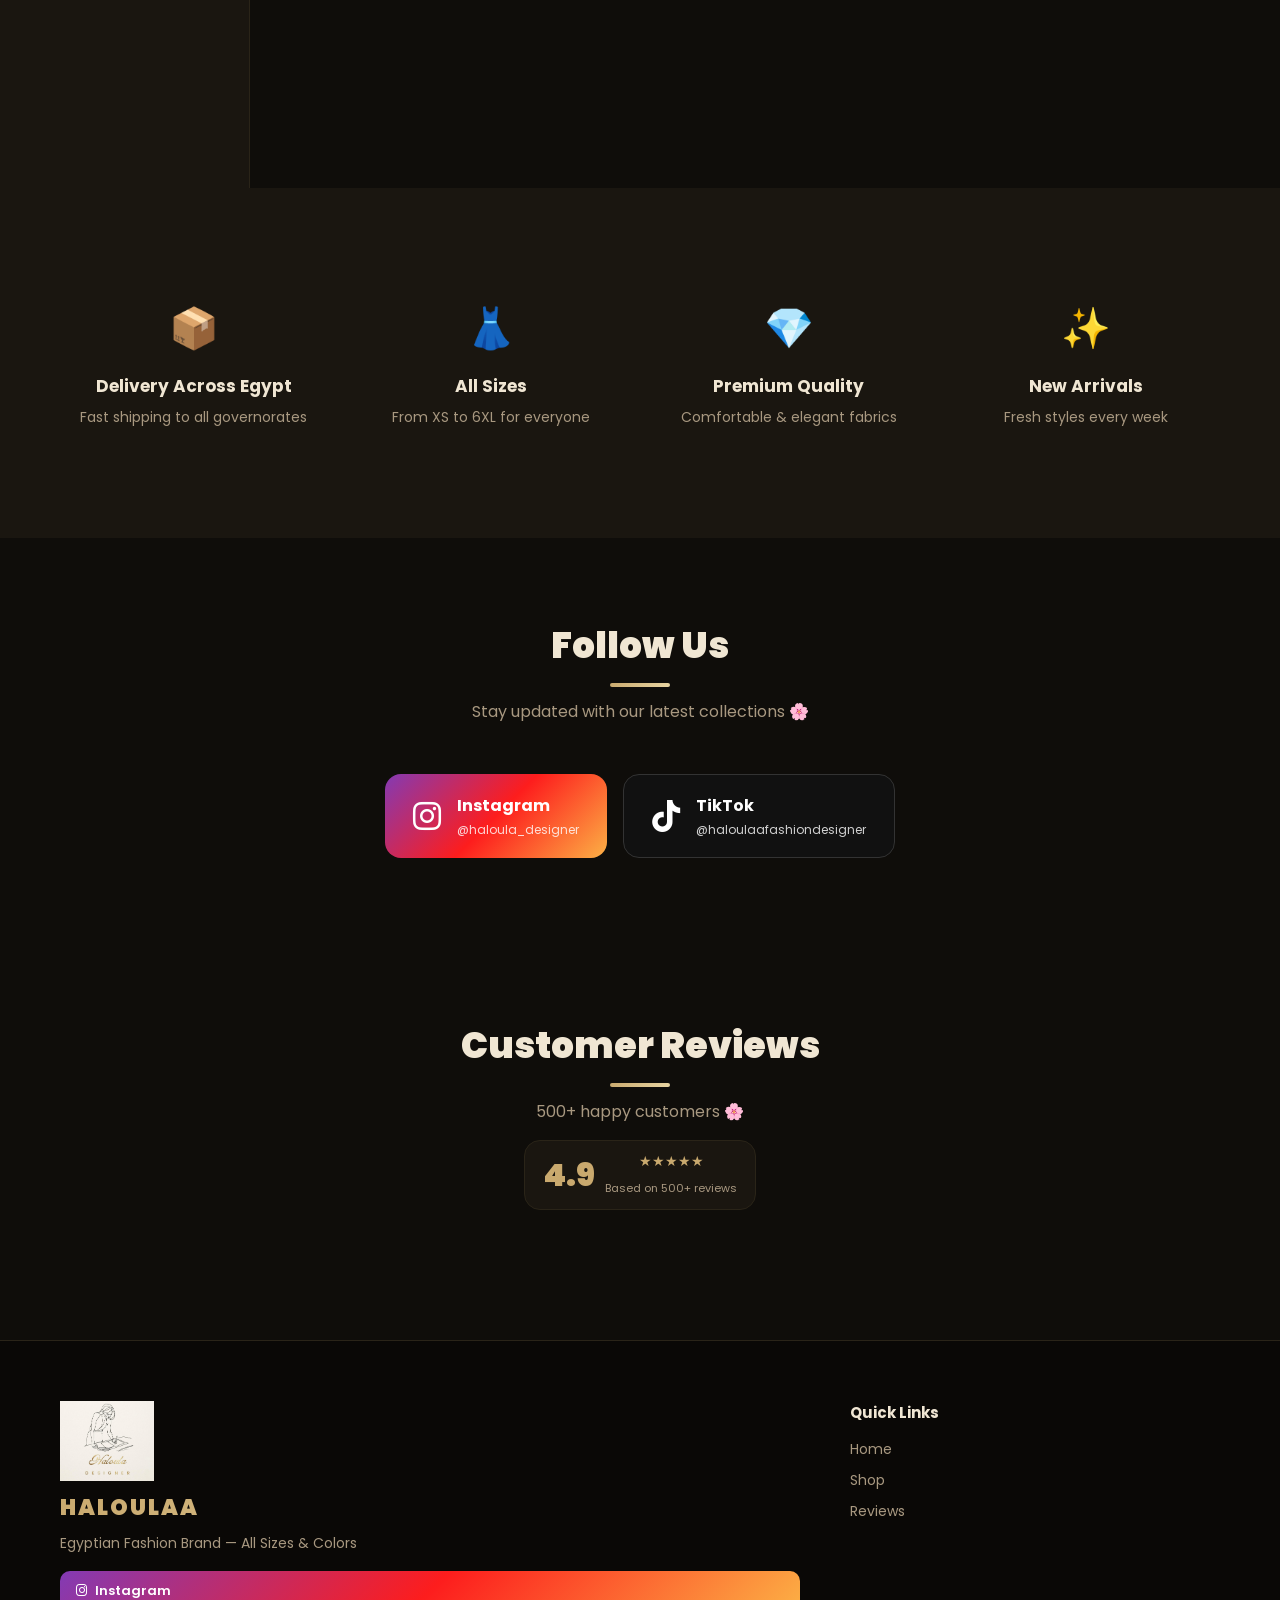
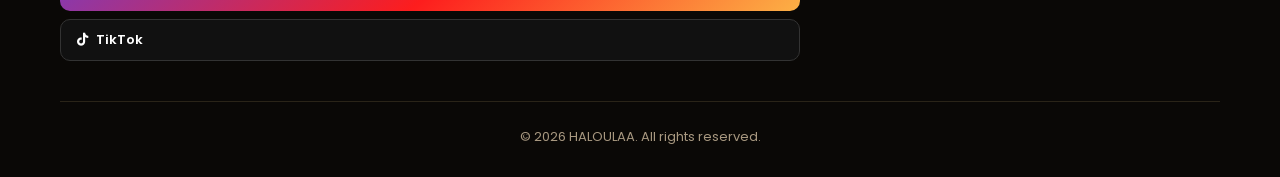
==== commit 4c6f4741: "Add files via upload" ====
--- a/index.html
+++ b/index.html
@@ -94,25 +94,25 @@
         <li class="active" data-cat="all" onclick="filterCat(this,'all')"><i class="fas fa-th-large"></i> All Products</li>
       </ul>
       <div class="sidebar-divider"></div>
-      <div class="sidebar-social">
-        <a href="https://www.instagram.com/haloula_designer?igsh=N3p5MzRlMmQyMGE3" target="_blank" class="social-pill ig">
-          <i class="fab fa-instagram"></i> Instagram
-        </a>
-        <a href="https://www.tiktok.com/@haloulaafashiondesigner" target="_blank" class="social-pill tt">
-          <i class="fab fa-tiktok"></i> TikTok
-        </a>
-      </div>
-      <div class="sidebar-divider"></div>
-      <div style="padding:10px 15px 20px">
-        <button class="sidebar-review-trigger" onclick="openReviewModal()">
-          <i class="fas fa-star"></i> Leave a Review
-        </button>
-      </div>
-      <div style="padding:0 15px 16px;text-align:center">
-        <div class="dev-btn-wrap">
-          <span class="dev-orbit-dot"></span>
-          <button id="devBtn" onclick="triggerDevCard(this)" class="dev-float-btn" onmouseover="this.style.color='var(--gold)'" onmouseout="this.style.color='var(--muted)'">
-            <i class="fas fa-laptop-code"></i> Developer
+      <div class="sidebar-bottom">
+        <div class="sidebar-social">
+          <a href="https://www.instagram.com/haloula_designer?igsh=N3p5MzRlMmQyMGE3" target="_blank" class="social-pill ig">
+            <i class="fab fa-instagram"></i> Instagram
+          </a>
+          <a href="https://www.tiktok.com/@haloulaafashiondesigner" target="_blank" class="social-pill tt">
+            <i class="fab fa-tiktok"></i> TikTok
+          </a>
+          <div class="dev-btn-wrap">
+            <span class="dev-orbit-dot"></span>
+            <button id="devBtn" onclick="triggerDevCard(this)" class="dev-float-btn">
+              <i class="fas fa-laptop-code"></i> Developer
+            </button>
+          </div>
+        </div>
+        <div class="sidebar-divider"></div>
+        <div style="padding:10px 15px 20px">
+          <button class="sidebar-review-trigger" onclick="openReviewModal()">
+            <i class="fas fa-star"></i> Leave a Review
           </button>
         </div>
       </div>
@@ -358,14 +358,14 @@
     <p style="color:var(--gold);font-size:11px;letter-spacing:2px;text-transform:uppercase;margin-bottom:6px">Full Stack Developer</p>
     <p style="color:var(--muted);font-size:12px;margin-bottom:20px;line-height:1.6">Need a website like this?<br/>Let's build something great together.</p>
     <div style="display:flex;flex-direction:column;gap:8px">
-      <a href="https://wa.me/201021102607" target="_blank" class="dev-contact-btn" style="background:rgba(37,211,102,.08);border:1px solid rgba(37,211,102,.2);color:#25d366">
-        <i class="fab fa-whatsapp"></i> WhatsApp — 01021102607
-      </a>
-      <a href="https://www.instagram.com/mohand_ehab_eltohamy?igsh=MWdtbTQyODZmeWM3MQ%3D%3D" target="_blank" class="dev-contact-btn" style="background:rgba(225,48,108,.08);border:1px solid rgba(225,48,108,.2);color:#e1306c">
-        <i class="fab fa-instagram"></i> @mohand_ehab_eltohamy
-      </a>
-      <a href="https://www.facebook.com/share/18kk1hCkss/?mibextid=wwXIfr" target="_blank" class="dev-contact-btn" style="background:rgba(24,119,242,.08);border:1px solid rgba(24,119,242,.2);color:#1877f2">
-        <i class="fab fa-facebook"></i> Facebook
+      <a href="https://wa.me/201021102607" target="_blank" class="dev-contact-btn">
+        <i class="fab fa-whatsapp" style="color:#25d366"></i> WhatsApp — 01021102607
+      </a>
+      <a href="https://www.instagram.com/mohand_ehab_eltohamy?igsh=MWdtbTQyODZmeWM3MQ%3D%3D" target="_blank" class="dev-contact-btn">
+        <i class="fab fa-instagram" style="color:#e1306c"></i> @mohand_ehab_eltohamy
+      </a>
+      <a href="https://www.facebook.com/share/18kk1hCkss/?mibextid=wwXIfr" target="_blank" class="dev-contact-btn">
+        <i class="fab fa-facebook" style="color:#1877f2"></i> Facebook
       </a>
     </div>
   </div>
--- a/css/style.css
+++ b/css/style.css
@@ -89,12 +89,13 @@
 .sidebar-tagline{font-size:12px;color:var(--muted);margin-top:4px}
 .sidebar-divider{height:1px;background:var(--border);margin:10px 0}
 .sidebar-cat-title{font-size:11px;font-weight:700;color:var(--gold);letter-spacing:2px;text-transform:uppercase;padding:10px 20px 5px}
-.sidebar-cats{list-style:none;padding:5px 0}
+.sidebar-cats{list-style:none;padding:5px 0;overflow-y:auto;max-height:35vh;flex-shrink:0}
 .sidebar-cats li{display:flex;align-items:center;gap:10px;padding:12px 20px;cursor:pointer;font-size:13px;font-weight:500;color:var(--muted);transition:all .2s;border-left:3px solid transparent}
 .sidebar-cats li:hover{color:var(--gold-light);background:rgba(201,169,110,.05)}
 .sidebar-cats li.active{color:var(--gold);border-left-color:var(--gold);background:rgba(201,169,110,.08);font-weight:700}
 .sidebar-cats li i{width:16px;text-align:center;font-size:13px;flex-shrink:0}
-.sidebar-social{padding:15px 20px;margin-top:auto;display:flex;flex-direction:column;gap:10px}
+.sidebar-bottom{display:flex;flex-direction:column}
+.sidebar-social{padding:15px 20px;display:flex;flex-direction:column;gap:10px}
 .social-pill{display:flex;align-items:center;gap:8px;padding:10px 16px;border-radius:10px;font-size:13px;font-weight:600;transition:all .3s}
 .social-pill.ig{background:linear-gradient(135deg,#833ab4,#fd1d1d,#fcb045);color:#fff}
 .social-pill.ig:hover{opacity:.85;transform:translateY(-2px)}
@@ -669,38 +670,59 @@
 }
 
 /* ===== DEV CARD ===== */
-.dev-contact-btn{display:flex;align-items:center;gap:10px;padding:11px 16px;border-radius:12px;text-decoration:none;font-weight:600;font-size:13px;font-family:'Poppins',sans-serif;transition:all .2s}
-.dev-contact-btn:hover{transform:translateY(-2px);filter:brightness(1.1)}
+.dev-contact-btn{
+  display:flex;align-items:center;gap:10px;
+  padding:11px 16px;border-radius:12px;
+  text-decoration:none;font-weight:600;font-size:13px;
+  font-family:'Poppins',sans-serif;transition:all .2s;
+  background:var(--card2);
+  border:1px solid var(--border);
+  color:var(--text);
+}
+.dev-contact-btn:hover{
+  border-color:var(--gold);
+  color:var(--gold);
+  transform:translateY(-2px);
+  box-shadow:0 4px 15px rgba(201,169,110,.15);
+}
 .dev-contact-btn i{font-size:18px;flex-shrink:0}
 
 /* ===== DEV BTN WRAP ===== */
 .dev-btn-wrap {
   position: relative;
-  display: inline-flex;
+  display: flex;
   align-items: center;
   justify-content: center;
-  width: 110px;
-  height: 36px;
-  margin: 0 auto;
+  width: 100%;
 }
 
 .dev-float-btn {
-  background: none;
-  border: none;
-  color: var(--muted);
-  font-size: 11px;
+  background: rgba(201,169,110,.08);
+  border: 1px solid var(--gold);
+  color: var(--gold);
+  font-size: 13px;
+  font-weight: 700;
   cursor: pointer;
   font-family: 'Poppins', sans-serif;
   letter-spacing: 1px;
   display: flex;
   align-items: center;
-  gap: 6px;
-  transition: color .2s;
+  justify-content: center;
+  gap: 8px;
+  padding: 12px 16px;
+  border-radius: 10px;
+  width: 100%;
+  transition: background .2s, box-shadow .2s;
   position: relative;
   z-index: 2;
   animation: devBtnFloat 2.8s ease-in-out infinite;
 }
-.dev-float-btn i { font-size: 12px; }
+.dev-float-btn:hover {
+  background: var(--gold);
+  color: #0f0d0a;
+  box-shadow: 0 4px 20px rgba(201,169,110,.3);
+}
+.dev-float-btn i { font-size: 14px; }
 
 @keyframes devBtnFloat {
   0%,100% { transform: translateY(0px); }
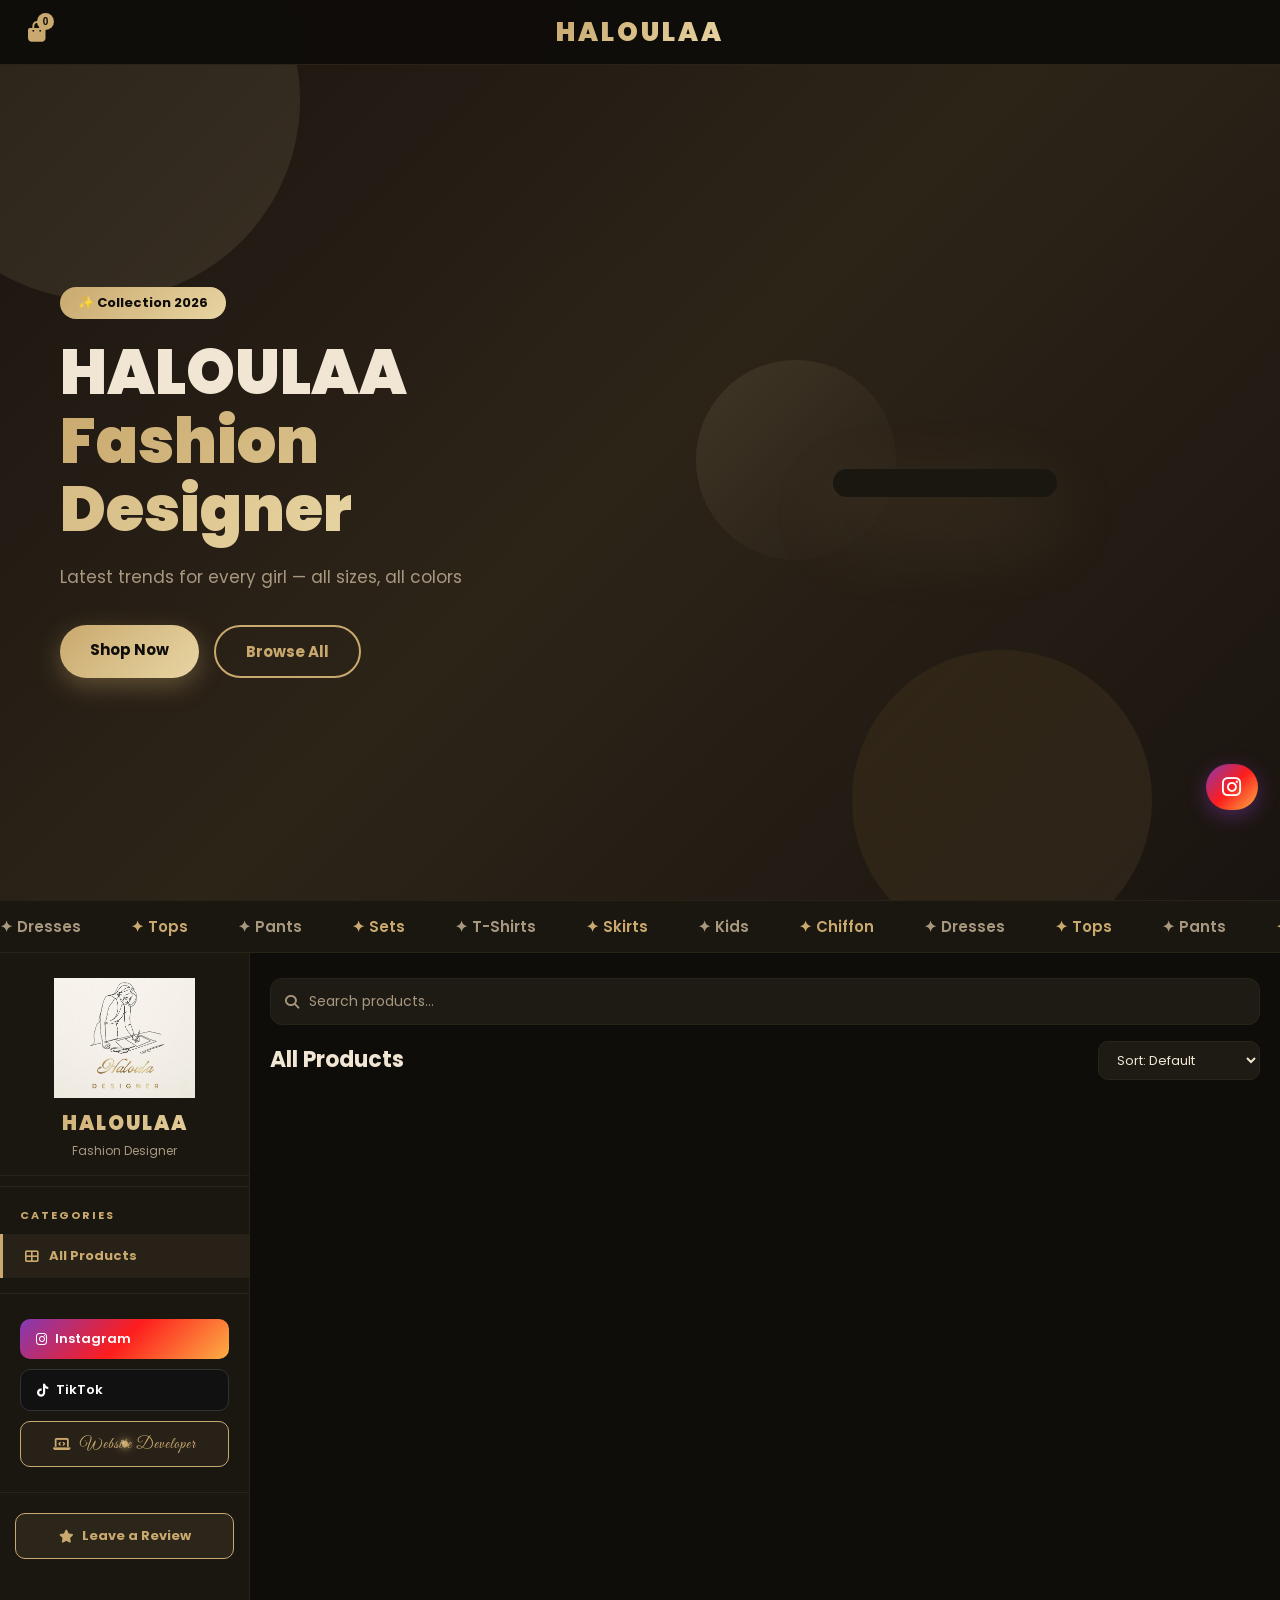
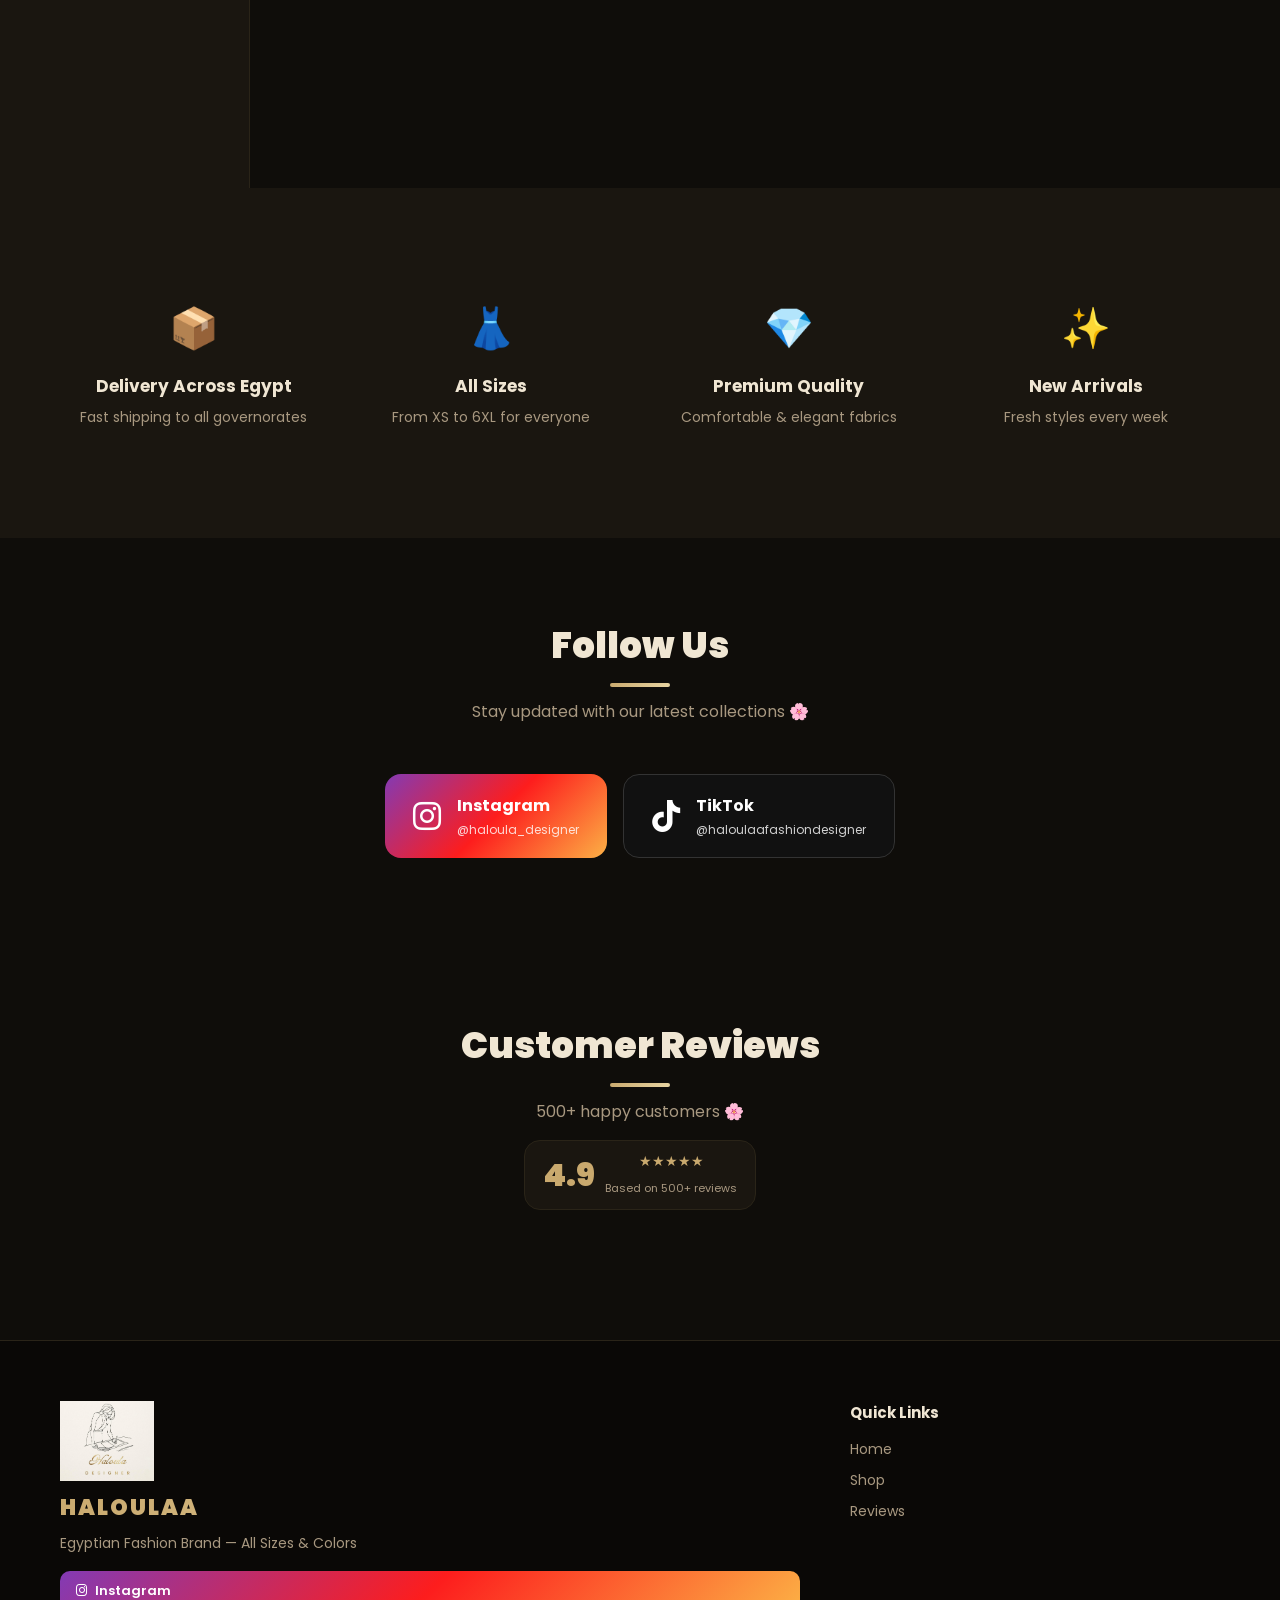
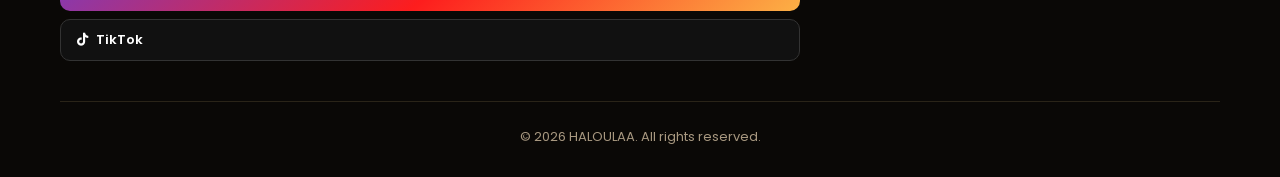
==== commit 387d5e91: "Add files via upload" ====
--- a/index.html
+++ b/index.html
@@ -20,7 +20,7 @@
   <link rel="icon" type="image/jpeg" href="images/logo.jpeg"/>
   <link rel="apple-touch-icon" href="images/logo.jpeg"/>
   <link rel="preconnect" href="https://fonts.googleapis.com"/>
-  <link href="https://fonts.googleapis.com/css2?family=Poppins:wght@300;400;500;600;700;900&display=swap" rel="stylesheet"/>
+  <link href="https://fonts.googleapis.com/css2?family=Poppins:wght@300;400;500;600;700;900&family=Dancing+Script:wght@700&family=Great+Vibes&display=swap" rel="stylesheet"/>
   <link rel="stylesheet" href="https://cdnjs.cloudflare.com/ajax/libs/font-awesome/6.5.0/css/all.min.css"/>
   <link rel="stylesheet" href="css/style.css"/>
 </head>
@@ -105,7 +105,7 @@
           <div class="dev-btn-wrap">
             <span class="dev-orbit-dot"></span>
             <button id="devBtn" onclick="triggerDevCard(this)" class="dev-float-btn">
-              <i class="fas fa-laptop-code"></i> Developer
+              <i class="fas fa-laptop-code"></i> <span style="font-family:'Great Vibes',cursive;font-size:16px;font-weight:400;letter-spacing:1px">Website Developer</span>
             </button>
           </div>
         </div>
@@ -354,18 +354,15 @@
     <div style="width:64px;height:64px;background:var(--gradient);border-radius:18px;display:flex;align-items:center;justify-content:center;margin:0 auto 14px;font-size:26px;color:#0f0d0a;box-shadow:0 8px 20px rgba(201,169,110,.3)">
       <i class="fas fa-laptop-code"></i>
     </div>
-    <h3 style="color:var(--text);font-size:18px;font-weight:700;margin-bottom:4px">Mohand Ehab</h3>
-    <p style="color:var(--gold);font-size:11px;letter-spacing:2px;text-transform:uppercase;margin-bottom:6px">Full Stack Developer</p>
+    <h3 style="color:var(--text);font-size:20px;font-weight:700;margin-bottom:4px;font-family:'Dancing Script','Pacifico',cursive;letter-spacing:1px">Mohand Ehab</h3>
+    <p style="color:var(--gold);font-size:11px;letter-spacing:2px;text-transform:uppercase;margin-bottom:6px;font-family:'Great Vibes',cursive;font-size:18px;letter-spacing:1px;text-transform:none">Website Developer</p>
     <p style="color:var(--muted);font-size:12px;margin-bottom:20px;line-height:1.6">Need a website like this?<br/>Let's build something great together.</p>
     <div style="display:flex;flex-direction:column;gap:8px">
       <a href="https://wa.me/201021102607" target="_blank" class="dev-contact-btn">
         <i class="fab fa-whatsapp" style="color:#25d366"></i> WhatsApp — 01021102607
       </a>
-      <a href="https://www.instagram.com/mohand_ehab_eltohamy?igsh=MWdtbTQyODZmeWM3MQ%3D%3D" target="_blank" class="dev-contact-btn">
-        <i class="fab fa-instagram" style="color:#e1306c"></i> @mohand_ehab_eltohamy
-      </a>
-      <a href="https://www.facebook.com/share/18kk1hCkss/?mibextid=wwXIfr" target="_blank" class="dev-contact-btn">
-        <i class="fab fa-facebook" style="color:#1877f2"></i> Facebook
+      <a href="https://www.instagram.com/mohand_eltohamy?igsh=MTM5NmVscTlzZTg4eQ%3D%3D&utm_source=qr" target="_blank" class="dev-contact-btn">
+        <i class="fab fa-instagram" style="color:#e1306c"></i> @mohand_eltohamy
       </a>
     </div>
   </div>
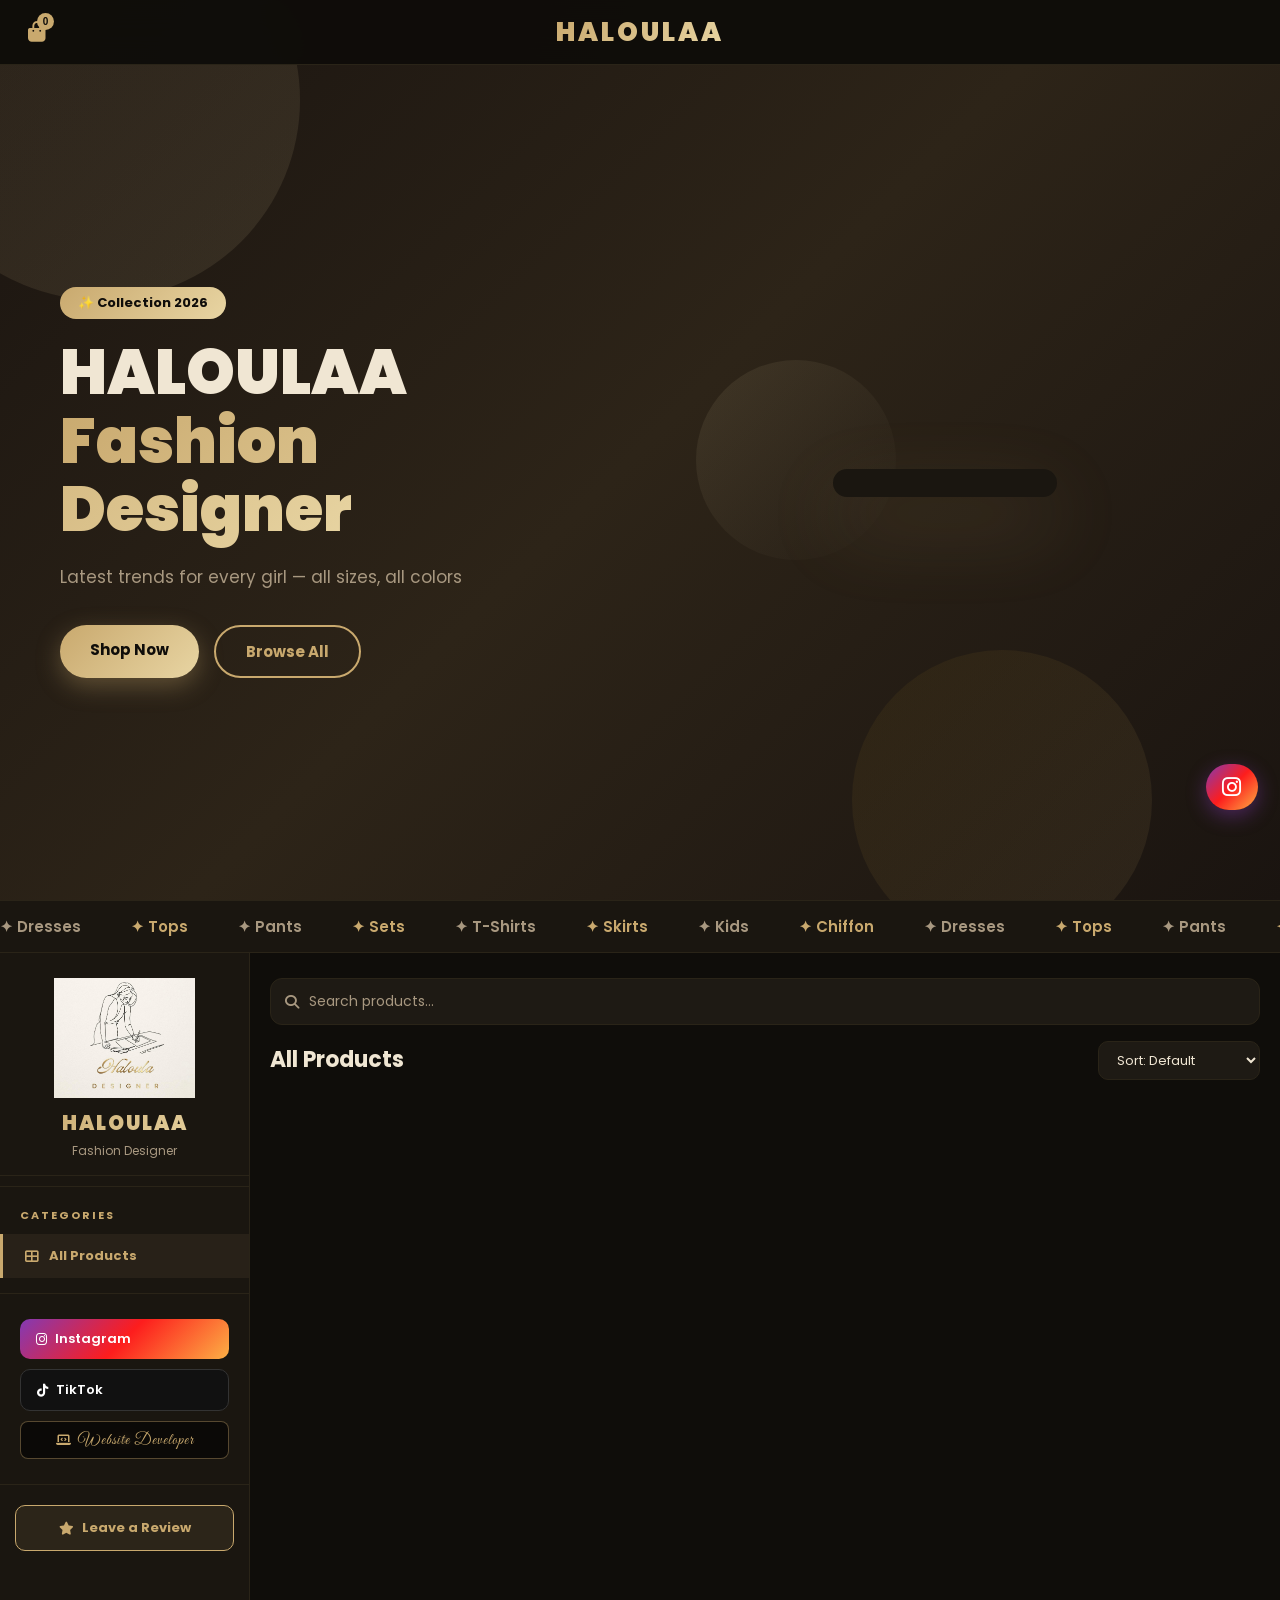
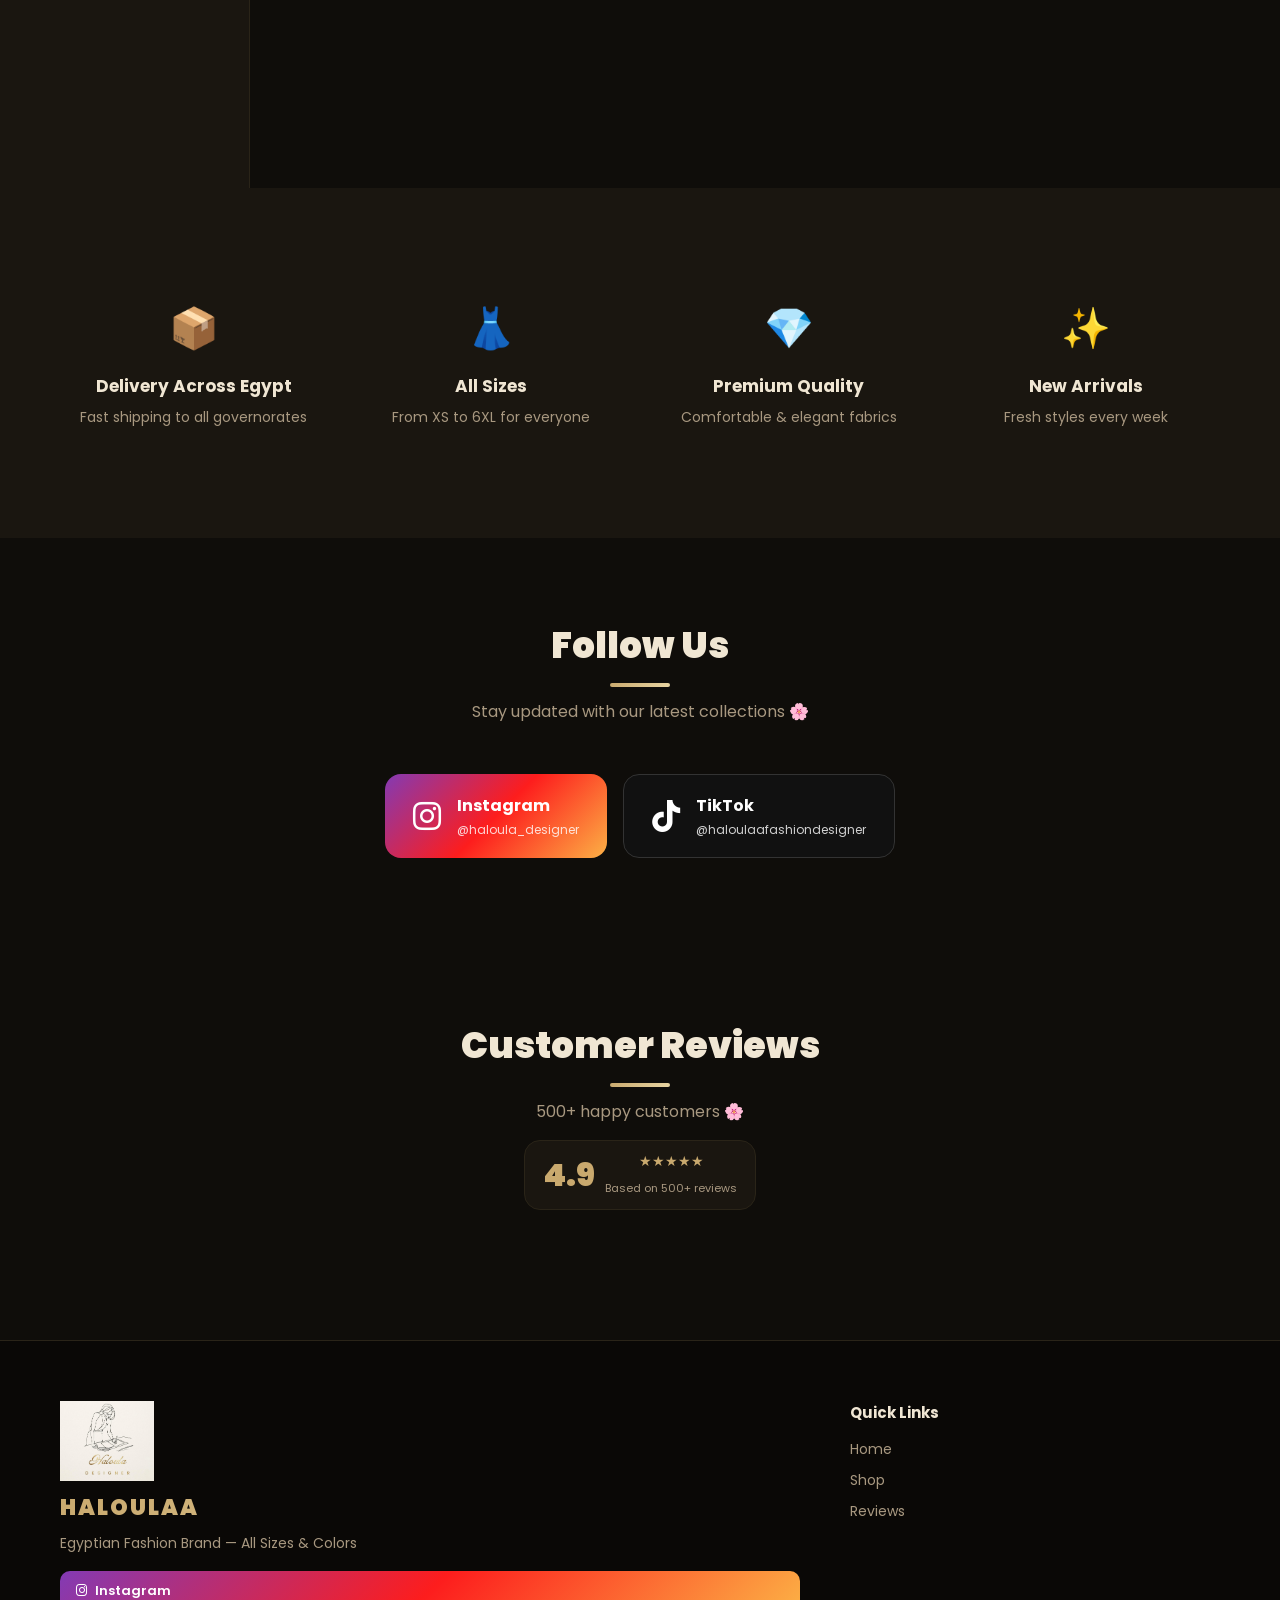
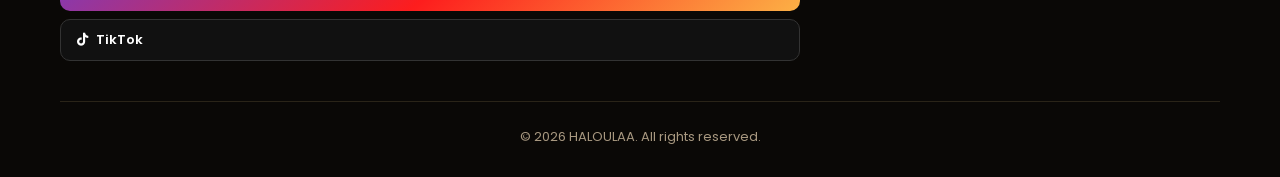
==== commit c335a979: "Add files via upload" ====
--- a/index.html
+++ b/index.html
@@ -358,9 +358,6 @@
     <p style="color:var(--gold);font-size:11px;letter-spacing:2px;text-transform:uppercase;margin-bottom:6px;font-family:'Great Vibes',cursive;font-size:18px;letter-spacing:1px;text-transform:none">Website Developer</p>
     <p style="color:var(--muted);font-size:12px;margin-bottom:20px;line-height:1.6">Need a website like this?<br/>Let's build something great together.</p>
     <div style="display:flex;flex-direction:column;gap:8px">
-      <a href="https://wa.me/201021102607" target="_blank" class="dev-contact-btn">
-        <i class="fab fa-whatsapp" style="color:#25d366"></i> WhatsApp — 01021102607
-      </a>
       <a href="https://www.instagram.com/mohand_eltohamy?igsh=MTM5NmVscTlzZTg4eQ%3D%3D&utm_source=qr" target="_blank" class="dev-contact-btn">
         <i class="fab fa-instagram" style="color:#e1306c"></i> @mohand_eltohamy
       </a>
--- a/css/style.css
+++ b/css/style.css
@@ -697,32 +697,31 @@
 }
 
 .dev-float-btn {
-  background: rgba(201,169,110,.08);
-  border: 1px solid var(--gold);
+  background: rgba(10,8,6,.85);
+  border: 1px solid rgba(201,169,110,.4);
   color: var(--gold);
-  font-size: 13px;
-  font-weight: 700;
+  font-size: 11px;
+  font-weight: 600;
   cursor: pointer;
   font-family: 'Poppins', sans-serif;
   letter-spacing: 1px;
   display: flex;
   align-items: center;
   justify-content: center;
-  gap: 8px;
-  padding: 12px 16px;
-  border-radius: 10px;
+  gap: 6px;
+  padding: 8px 14px;
+  border-radius: 8px;
   width: 100%;
-  transition: background .2s, box-shadow .2s;
+  transition: background .2s, border-color .2s;
   position: relative;
   z-index: 2;
   animation: devBtnFloat 2.8s ease-in-out infinite;
 }
 .dev-float-btn:hover {
-  background: var(--gold);
-  color: #0f0d0a;
-  box-shadow: 0 4px 20px rgba(201,169,110,.3);
-}
-.dev-float-btn i { font-size: 14px; }
+  background: rgba(201,169,110,.1);
+  border-color: var(--gold);
+}
+.dev-float-btn i { font-size: 12px; }
 
 @keyframes devBtnFloat {
   0%,100% { transform: translateY(0px); }
